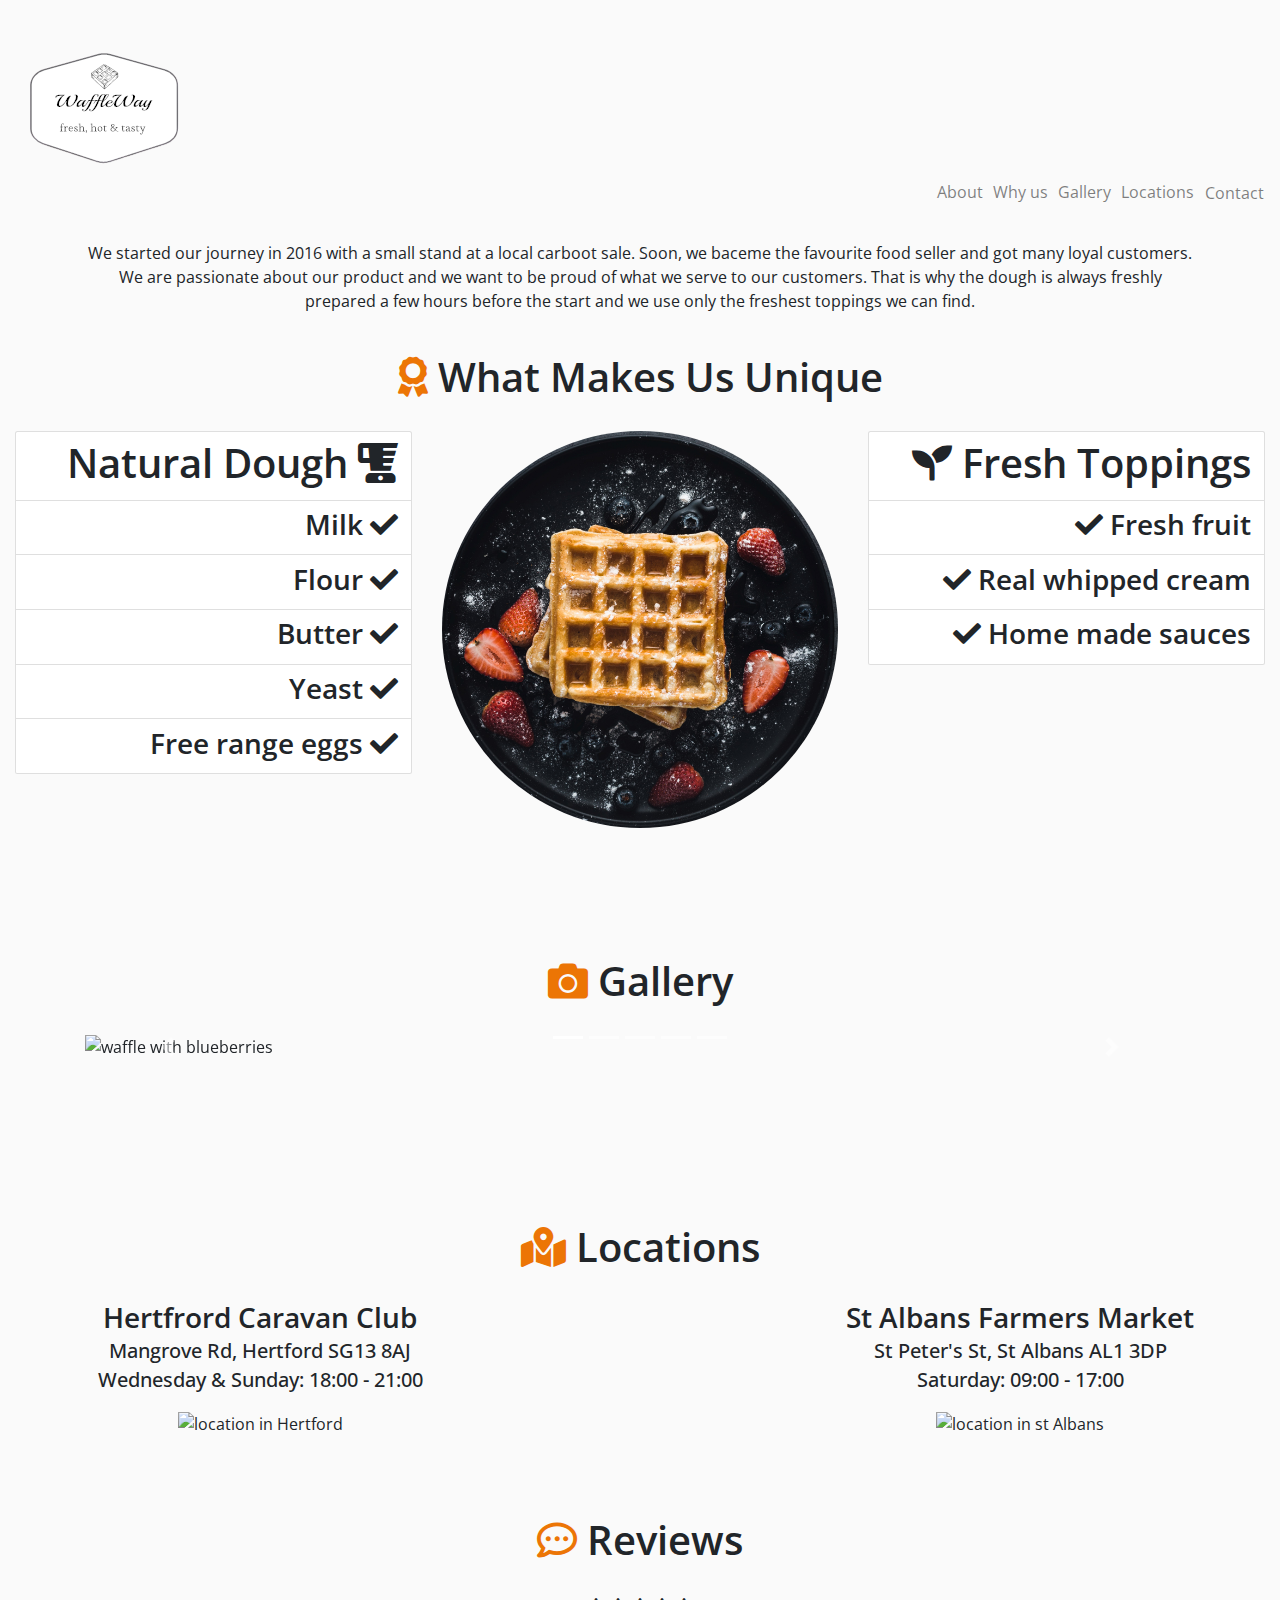
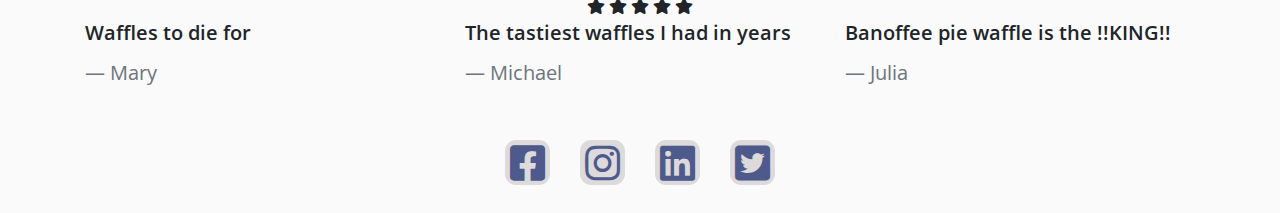
==== index.html @ 3b4b6bf7 "added stars icons to reviews container" ====
<!DOCTYPE html>
<html lang="en">
<head>
<meta charset="UTF-8">
<meta name="viewport" content="width=device-width, initial-scale=1.0">
<meta http-equiv="X-UA-Compatible" content="ie=edge">
<link rel="stylesheet" href="https://cdnjs.cloudflare.com/ajax/libs/twitter-bootstrap/4.5.0/css/bootstrap.min.css">
<link rel="stylesheet" href="https://cdnjs.cloudflare.com/ajax/libs/font-awesome/5.13.0/css/all.min.css">
<link rel="stylesheet" href="assets/css/style.css">
<link rel="icon" type="image/png" href="assets/images/favicon.ico">
<title>Waffle Way</title>
</head>
<body>
    <div class="container-fluid">
        <div class="row">
            <div class="col-12">
                <nav class="navbar navbar-expand-md navbar-light fixed-top">
                    <a class="navbar-brand" href="#hero-image">
                        <img src="assets/images/logo.png" alt="Waffle Way logo" class="logo">    
                    </a>
                    <button class="navbar-toggler" type="button" data-toggle="collapse" data-target="#navbarNavAltMarkup" aria-controls="navbarNavAltMarkup" aria-expanded="false" aria-label="Toggle navigation">
                        <span class="navbar-toggler-icon"></span>
                    </button>
                    <div class="collapse navbar-collapse align-self-end" id="navbarNavAltMarkup">
                        <div class="navbar-nav ml-auto flex-row justify-content-around">
                            <a class="nav-item nav-link" href="#about">About</a>
                            <a class="nav-item nav-link" href="#why">Why us</a>
                            <a class="nav-item nav-link" href="#gallery">Gallery</a>
                            <a class="nav-item nav-link" href="#locations">Locations</a>
                            <button type="button" class="btn nav-btn" data-toggle="modal" data-target="#staticBackdrop">Contact</button>
                        </div>
                    </div>
                </nav>
            </div>
        </div>
        <div class="row">
            <div class="col-12" id="hero-image">
                <img src="assets/images/hero-waffle.JPG" alt="waffle picture" class="hero-waffle">
                <div class="d-flex flex-wrap justify-content-center welcome">
                    <h1 class="hero-header">Welcome to Waffle Way - </h1>
                    <h2 class="hero-header"> waffles made the right way</h2>
                </div>
            </div>
        </div>    
    </div>
    <section class="container text-center" id="about">
        <h2 class="my-header"><i class="fas fa-book-open header-icon"></i> About us</h2>
        <p class="about-p">We started our journey in 2016 with a small stand at a local carboot sale. Soon, we baceme the favourite food seller and got many loyal customers.
        We are passionate about our product and we want to be proud of what we serve to our customers. That is why the dough is always freshly prepared a few hours before the start and we use only the freshest toppings we can find. </p>
    </section>
    <section class="container-fluid why-container" id="why" >
        <h2 class="my-header"><i class="fas fa-award header-icon"></i> What makes us unique</h2>
        <div class="row justify-content-around">
            <div class="col-4 d-none d-sm-block text-right">
                <ul class="list-group why-list">
                    <li class="list-group-item"><h3 class="list-type">Natural Dough <i class="fas fa-blender"></i></h3></li>
                    <li class="list-group-item"><h4 class="list-item">Milk <i class="fas fa-check"></i></h4></li>
                    <li class="list-group-item"><h4 class="list-item">Flour <i class="fas fa-check"></i></h4></li>
                    <li class="list-group-item"><h4 class="list-item">Butter <i class="fas fa-check"></i></h4></li>
                    <li class="list-group-item"><h4 class="list-item">Yeast <i class="fas fa-check"></i></h4></li>
                    <li class="list-group-item"><h4 class="list-item"> Free range eggs <i class="fas fa-check"></i></h4></li>
                </ul>
            </div>
            <div class="col-4 align-self-center d-none d-sm-block">
                <img src="assets/images/waffle-about.jpg" alt="image of a waffle" class="about-img d-none d-sm-block">
            </div>
            <div class="col-4 d-none d-sm-block">
                <ul class="list-group why-list right-list">
                    <li class="list-group-item"><h3 class="list-type"><i class="fas fa-seedling"></i> Fresh Toppings</h3></li>
                    <li class="list-group-item"><h4 class="list-item"><i class="fas fa-check"></i> Fresh fruit </h4></li>
                    <li class="list-group-item"><h4 class="list-item"><i class="fas fa-check"></i> Real whipped cream</h4></li>
                    <li class="list-group-item"><h4 class="list-item"><i class="fas fa-check"></i> Home made sauces</h4></li>
                </ul>
            </div>
        </div>
        <div class="container-fluid d-sm-none">
            <div class="row">
                <div class="col-12 align-self-end">
                    <ul class="list-group why-list sm-list">
                        <li class="list-group-item"><h3 class="list-type"><i class="fas fa-blender"></i> Natural Dough</h3></li>
                        <li class="list-group-item"><h4 class="list-item"><i class="fas fa-check"></i>  Milk, Flour, Butter, Yeast, Free range eggs</h4></li>
                        <li class="list-group-item"><h3 class="list-type"><i class="fas fa-seedling"></i> Fresh Toppings</h3></li>
                        <li class="list-group-item"><h4 class="list-item"><i class="fas fa-check"></i>  Fresh fruit, Real whipped cream, Home made sauces</h4></li>
                    </ul>
                </div>
            </div>
        </div>
    </section>
    <section class="container gallery-container" id="gallery">
        <h2 class="my-header gallery-header"><i class="fas fa-camera header-icon"></i> Gallery</h2>
        <div class="carousel slide" id="carouselIndicators" data-ride="carousel">
            <ol class="carousel-indicators">
                <li data-target="#carouselIndicators" data-slide-to="0" class="active"></li>
                <li data-target="#carouselIndicators" data-slide-to="1"></li>
                <li data-target="#carouselIndicators" data-slide-to="2"></li>
                <li data-target="#carouselIndicators" data-slide-to="3"></li>
                <li data-target="#carouselIndicators" data-slide-to="4"></li>
            </ol>
            <div class="carousel-inner">
                <div class="carousel-item active">
                    <img src="assets/images/waffle1.jpg" class="d-block w-100" alt="waffle with blueberries">
                </div>
                <div class="carousel-item">
                    <img src="assets/images/waffle2.jpg" class="d-block w-100" alt="waffle with strawberries">
                </div>
                <div class="carousel-item">
                    <img src="assets/images/waffle3.jpg" class="d-block w-100" alt="waffle with nuts and cream">
                </div>
                <div class="carousel-item">
                    <img src="assets/images/waffle-stand.png" class="d-block w-100" alt="our stand">
                </div>
                <div class="carousel-item">
                    <img src="assets/images/menu.jpg" class="d-block w-100" alt="menu">
                </div>
            </div>
            <a class="carousel-control-prev" href="#carouselIndicators" role="button" data-slide="prev">
                <span class="carousel-control-prev-icon" aria-hidden="true"></span>
                <span class="sr-only">Previous</span>
            </a>
            <a class="carousel-control-next" href="#carouselIndicators" role="button" data-slide="next">
                <span class="carousel-control-next-icon" aria-hidden="true"></span>
                <span class="sr-only">Next</span>
            </a>
        </div>
    </section>
    <section  class="container locations-container" id="locations">
        <h2 class="my-header"><i class="fas fa-map-marked-alt header-icon"></i> Locations</h2>
        <div class="row justify-content-between align-item-start">
            <div class="col-12 col-sm-4 location-div"> 
                <h4 class="loc-name">Hertfrord Caravan Club</h4>
                <h6 class="loc-address">Mangrove Rd, Hertford SG13 8AJ</h6>
                <h5 class="loc-time">Wednesday & Sunday: 18:00 - 21:00</h5>
                <img src="assets/images/hertford-loc.png" alt="location in Hertford" class="img-locations">
            </div>
            <div class="col-12 col-sm-4 location-div">
                <h4 class="loc-name">St Albans Farmers Market</h4>
                <h6 class="loc-address">St Peter's St, St Albans AL1 3DP</h6>
                <h5 class="loc-time">Saturday: 09:00 - 17:00</h5>
                <img src="assets/images/stalbans-loc.png" alt="location in st Albans" class="img-locations">
            </div>
        </div>
    </section>
    <section class="container reviews-container">
        <h2 class="my-header"><i class="far fa-comment-dots header-icon"></i> Reviews</h2>
        <div class="row">
            <div class="col-12 text-center stars">
                <i class="fas fa-star"></i>
                <i class="fas fa-star"></i>
                <i class="fas fa-star"></i>
                <i class="fas fa-star"></i>
                <i class="fas fa-star"></i>
            </div>
        </div>
        <div class="row">
        <!------taken from whiskey drop module--------------->
            <div class="col-12 col-sm-4 text-center text-sm-left">
                <blockquote class="blockquote">
                    <p class="quote">Waffles to die for</p> 
                    <footer class="blockquote-footer">Mary</footer>
                </blockquote>
            </div>
            <div class="col-12 col-sm-4 text-center text-sm-left">
                <blockquote class="blockquote">
                    <p class="quote">The tastiest waffles I had in years</p>
                    <footer class="blockquote-footer">Michael</footer>
                </blockquote>  
            </div>
            <div class="col-12 col-sm-4 text-center text-sm-left">
                <blockquote class="blockquote">
                    <p class="quote">Banoffee pie waffle is the !!KING!! </p>
                    <footer class="blockquote-footer">Julia</footer>
                </blockquote>
            </div>        
    <!---------------------->            
        </div>    
    </section>
    <div class="modal fade my-modal" id="staticBackdrop" data-backdrop="static" data-keyboard="false" tabindex="-1" role="dialog" aria-labelledby="staticBackdropLabel" aria-hidden="true">
        <div class="modal-dialog modal-dialog-centered">
            <div class="modal-content">
                <div class="modal-header">
                    <h5 class="modal-title" id="staticBackdropLabel">Send a contact request</h5>
                    <button type="button" class="close" data-dismiss="modal" aria-label="Close">
                        <span aria-hidden="true">&times;</span>
                    </button>
                </div>
                <div class="modal-body">
                    <form action="" method="post">
                        <label for="name">Contact details</label>
                        <div class="form-group">
                            <input type="text" class="form-control" id="name" name="name" aria-describedby="name" placeholder="Name" required>
                        </div>
                        <div class="form-group">
                            <input type="email" name="email" class="form-control" id="email" aria-describedby="email" placeholder="Email" required>
                        </div>
                        <div class="form-group">
                            <input type="tel" name="Contactnumber" class="form-control" id="contactnumber" placeholder="Contact number" required>
                        </div>
                        <div class="form-group">
                            <label for="eventtype">Event details</label>
                            <select class="form-control" id="eventtype" name="eventtype"  required>
                                <option>Event type</option>
                                <option>Weeding</option>
                                <option>Corporate event</option>
                                <option>Other</option>
                            </select>
                        </div>
                        <div class="form-group">
                            <input type="date" name="date" class="form-control" id="date" placeholder="Date of the event" required>
                        </div>
                        <div class="form-group">
                            <input type="text" name="location" class="form-control" id="location" placeholder="Location of the event" required>
                        </div>
                        <button type="submit" class="btn my-btn">Submit</button>
                        <button type="button" class="btn my-btn" data-dismiss="modal">Close</button>
                    </form>
                </div>
            </div>
        </div>
    </div>
    <footer>
        <div class="container footer-container">
            <div class="row justify-content-center social-links">
                <div class="col-12 social-icons">
                    <a href="https://www.facebook.com/" target="_blank"><i class="fab fa-facebook-square soc-icon"></i></a>
                    <a href="https://www.instagram.com/" target="_blank"><i class="fab fa-instagram soc-icon"></i></a>
                    <a href="https://www.linkedin.com/home" target="_blank"><i class="fab fa-linkedin soc-icon"></i></a>
                    <a href="https://twitter.com/explore" target="_blank"><i class="fab fa-twitter-square soc-icon"></i></a>
                </div>
            </div>
        </div>
    </footer>
<script src="https://cdnjs.cloudflare.com/ajax/libs/jquery/3.5.1/jquery.slim.min.js"></script>
<script src="https://cdnjs.cloudflare.com/ajax/libs/popper.js/1.16.1/umd/popper.min.js"></script>
<script src="https://cdnjs.cloudflare.com/ajax/libs/twitter-bootstrap/4.5.0/js/bootstrap.min.js"></script>
</body>
</html>
---- assets/css/style.css ----
@import url('https://fonts.googleapis.com/css2?family=Open+Sans:wght@300;400;600;700;800&display=swap');
@import url('https://fonts.googleapis.com/css2?family=Dancing+Script&display=swap');

html {
    font-size: 62.5%;
    scroll-behavior: smooth;
}
body {
    font-family: "Open Sans", sans-serif;
    background-color: #fafafa;
    font-size: 1.6rem;
}

.my-header {
    text-align: center;
    margin-top: 40px;
    margin-bottom: 30px;
    text-transform: capitalize;
    font-weight: 600;
    font-size: 4rem;
}

.header-icon {
    color:#ec7505;
    font-size: 4rem;
}


/* Header */


.logo {
    max-width: 100%;
    height: auto;
}

.hero-waffle {
    width: 100%;
    height: auto;
}

#hero-image {
    position: relative;
    padding-right: 0;
    padding-left: 0;
    padding-top: 97px;
}

.welcome {
    position: absolute;
    width: 100%;
    bottom: 10px;
    background-color: rgba(0,0,0,.3);
}

.hero-header {
    font-family: 'Dancing Script', cursive;
    color: #fafafa;
    font-size: 200%;
    font-weight: 400;
    text-transform: capitalize;
    text-align: center;
}

.navbar-light {
    background-color: #fafafa;
}

.navbar-light .navbar-toggler {
    border-color: #000;
}

.navbar-light .navbar-toggler:focus {
    border-color: #ec7505;
}


/* About */


.about-container {
    padding-top: 89px;
    margin-bottom: 35px;
}

.about-img {
    border-radius: 50%;
    max-width: 100%;
    height: auto;
    background-size: cover;
    background-repeat: no-repeat;
}

.about-list li {
    background-color: #fafafa;
    border: none;
}

.list-item {
    font-size: 2.8rem;
    font-weight: 600;
}

.list-type {
    font-size: 4rem;
    font-weight: 600;
}

.right-list {
    text-align: right;
}

.sm-list {
    text-align: center;
}

.about-list li h4:hover {
    color:#ec7505;
    cursor: default;
}


/* Gallery */

.gallery-container {
    padding-top: 89px;
    margin-bottom: 35px;
}

/* Locations */


.locations-container {
    padding-top: 89px;
    margin-bottom: 50px;
}

.img-locations {
    max-width: 100%;
    max-height: 200px;
    border-radius: 17%;
    padding-top: 15px;
}

.loc-name {
    font-weight: 600;
    font-size: 2.8rem;
}

.loc-address {
    font-size: 2rem;
}

.loc-time {
    font-size: 2rem;
}

.location-div {
    text-align: center;
    padding-bottom: 30px;
}


/* Reviews */


.blockquote-footer {
    font-size: 2rem;
}

.quote {
    font-size: 2rem;
    font-weight: 600;
}

/* Footer */

.footer-container {
    margin-top: 35px;
    margin-bottom: 20px;
}

.social-links {
    text-align: center;
    word-spacing: 2rem;
}

.social-icons {
    font-size: 4rem;    
}

/* taken from whiskey landing page module at CI*/
.soc-icon {
    height: 45px;
    width: 45px;
    border-radius: 25%;
    color: #4e598c;
    background: rgba(189, 186, 186, 0.5);
    padding-top: 3px;
}
/*-------------------------------*/

.soc-icon:focus {
    color: #ec7505;
    outline: none;
}

.soc-icon:hover {
    color: #ec7505;
}


/* Buttons */

.my-btn {
    background-color:#ec7505;
    color: #fafafa;
    font-weight: 600;
    font-size: 1.6rem;
}

.my-btn:hover {
    color: #fafafa;
    background-color: #4e598c;
}

.nav-btn {
    padding: 8px;
    border: 0;
    color: rgba(0,0,0,.5);
    font-size: 1.6rem;
    margin: -2px;
}

.nav-btn:hover {
    color: rgba(0,0,0,.7);
    box-shadow: none;
}

.nav-btn:focus {
    box-shadow: none;
}


/* Modal */

.modal-title {
    margin-bottom: 0;
    line-height: 1.5;
    font-size: 1.8rem;
    font-weight: 600;
}

.form-control {
    font-size: 1.6rem;
}



/* @media querries */

/* @media Header */


@media(max-width: 320px) {
    .logo {
        max-width: 70%;
        height: auto;
    }
}

@media(max-width: 767px) {
    .nav-btn {
        padding: 8px 0;
    }
}

@media(min-width: 768px) {
    .welcome {
        bottom: 30%;
    }

    .hero-header {
        font-size: 6rem;
        font-weight: 400;
    }
}

/* Footer */
@media(max-width: 920px) {
    .social-icons a i {
        height: 2.3rem;
        width: 2.3rem;
    }
    .social-icons {
        font-size: 1.8rem;
    }
}
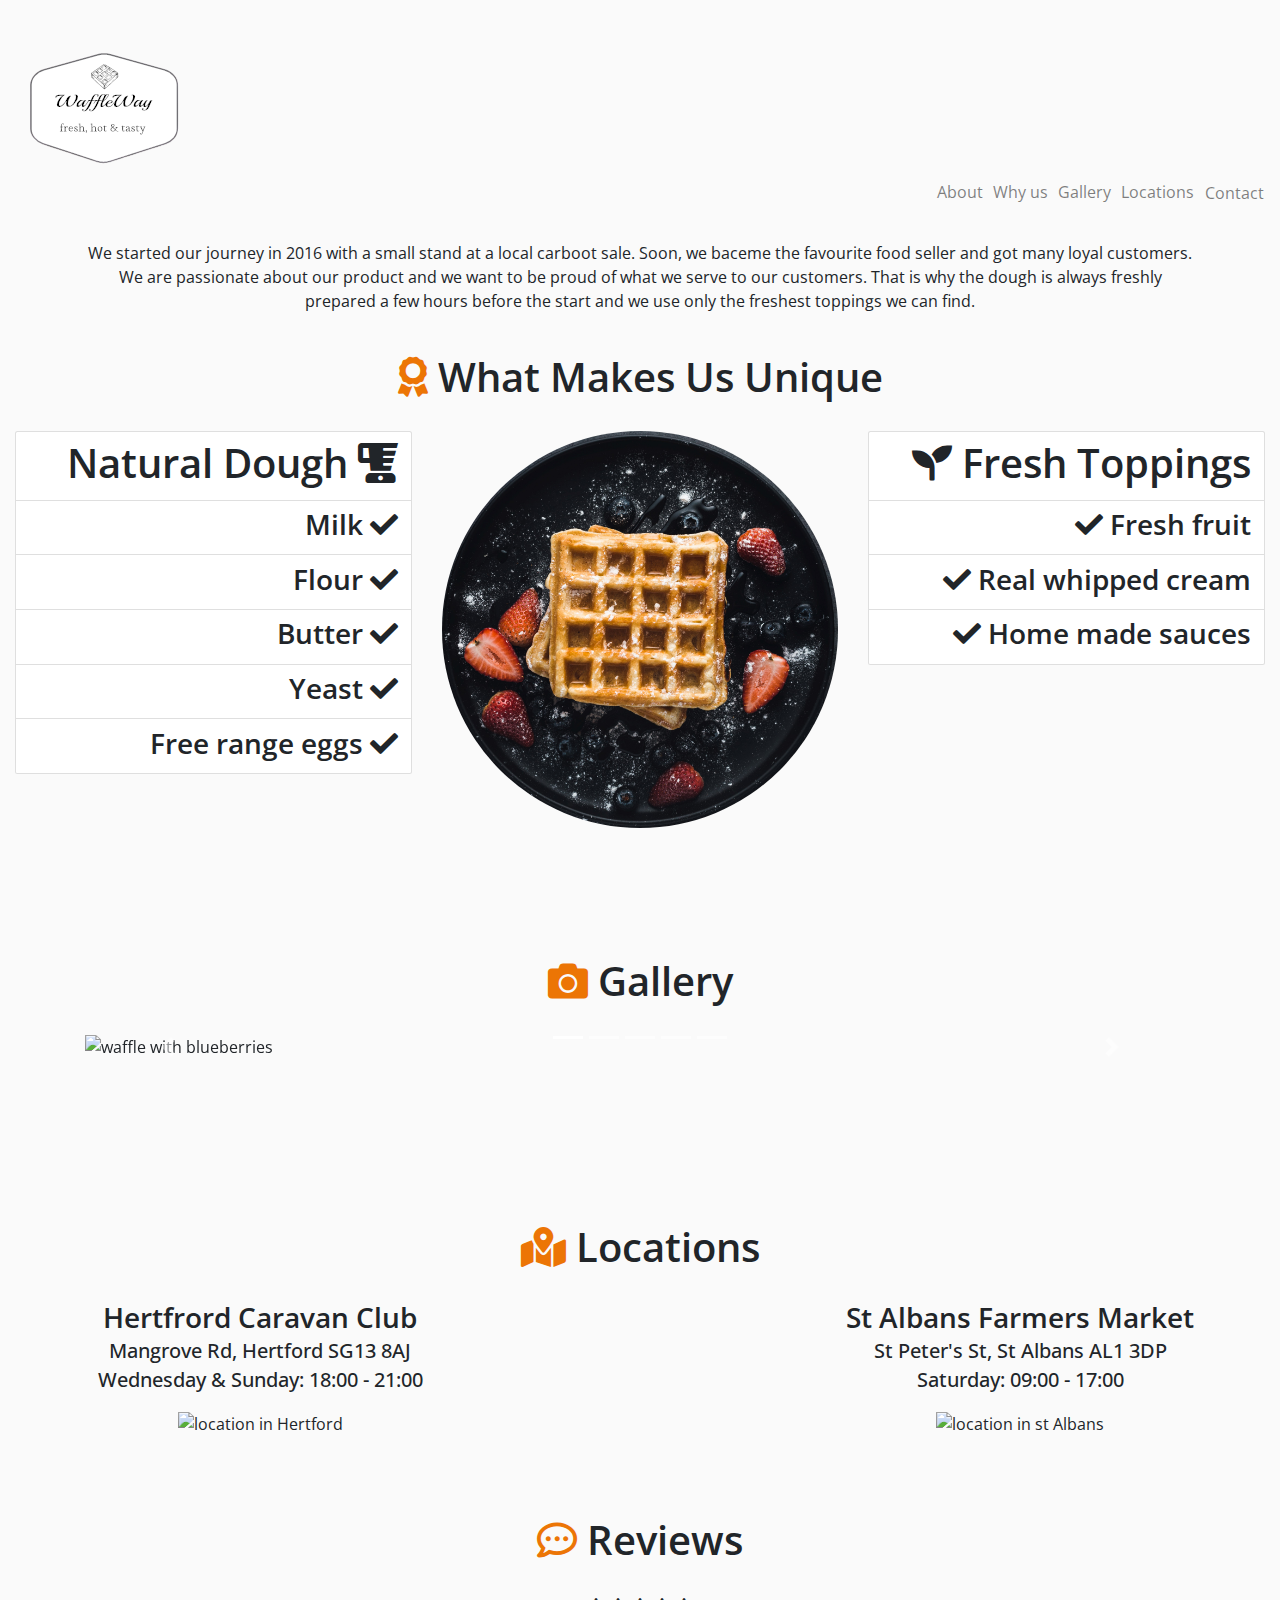
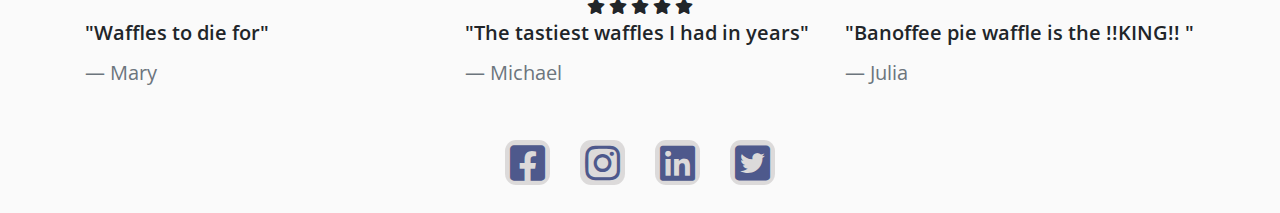
==== commit 36b3483e: "added comments to sections in index.html" ====
--- a/index.html
+++ b/index.html
@@ -11,6 +11,9 @@
 <title>Waffle Way</title>
 </head>
 <body>
+
+<!--Navbar-->
+
     <div class="container-fluid">
         <div class="row">
             <div class="col-12">
@@ -43,11 +46,17 @@
             </div>
         </div>    
     </div>
+
+<!--About-->
+
     <section class="container text-center" id="about">
         <h2 class="my-header"><i class="fas fa-book-open header-icon"></i> About us</h2>
         <p class="about-p">We started our journey in 2016 with a small stand at a local carboot sale. Soon, we baceme the favourite food seller and got many loyal customers.
         We are passionate about our product and we want to be proud of what we serve to our customers. That is why the dough is always freshly prepared a few hours before the start and we use only the freshest toppings we can find. </p>
     </section>
+
+<!--Why us-->
+
     <section class="container-fluid why-container" id="why" >
         <h2 class="my-header"><i class="fas fa-award header-icon"></i> What makes us unique</h2>
         <div class="row justify-content-around">
@@ -86,6 +95,9 @@
             </div>
         </div>
     </section>
+
+<!--Gallery-->
+
     <section class="container gallery-container" id="gallery">
         <h2 class="my-header gallery-header"><i class="fas fa-camera header-icon"></i> Gallery</h2>
         <div class="carousel slide" id="carouselIndicators" data-ride="carousel">
@@ -123,6 +135,9 @@
             </a>
         </div>
     </section>
+
+<!--Locations-->
+
     <section  class="container locations-container" id="locations">
         <h2 class="my-header"><i class="fas fa-map-marked-alt header-icon"></i> Locations</h2>
         <div class="row justify-content-between align-item-start">
@@ -140,8 +155,11 @@
             </div>
         </div>
     </section>
+
+<!--Reviews-->
+
     <section class="container reviews-container">
-        <h2 class="my-header"><i class="far fa-comment-dots header-icon"></i> Reviews</h2>
+        <h2 class="my-header" id="rev-header"><i class="far fa-comment-dots header-icon"></i> Reviews</h2>
         <div class="row">
             <div class="col-12 text-center stars">
                 <i class="fas fa-star"></i>
@@ -152,28 +170,31 @@
             </div>
         </div>
         <div class="row">
-        <!------taken from whiskey drop module--------------->
+<!--taken from whiskey drop module-->
             <div class="col-12 col-sm-4 text-center text-sm-left">
                 <blockquote class="blockquote">
-                    <p class="quote">Waffles to die for</p> 
+                    <p class="quote">"Waffles to die for"</p> 
                     <footer class="blockquote-footer">Mary</footer>
                 </blockquote>
             </div>
             <div class="col-12 col-sm-4 text-center text-sm-left">
                 <blockquote class="blockquote">
-                    <p class="quote">The tastiest waffles I had in years</p>
+                    <p class="quote">"The tastiest waffles I had in years"</p>
                     <footer class="blockquote-footer">Michael</footer>
                 </blockquote>  
             </div>
             <div class="col-12 col-sm-4 text-center text-sm-left">
                 <blockquote class="blockquote">
-                    <p class="quote">Banoffee pie waffle is the !!KING!! </p>
+                    <p class="quote">"Banoffee pie waffle is the !!KING!! "</p>
                     <footer class="blockquote-footer">Julia</footer>
                 </blockquote>
             </div>        
-    <!---------------------->            
+<!---->            
         </div>    
     </section>
+
+<!--Modal-->
+
     <div class="modal fade my-modal" id="staticBackdrop" data-backdrop="static" data-keyboard="false" tabindex="-1" role="dialog" aria-labelledby="staticBackdropLabel" aria-hidden="true">
         <div class="modal-dialog modal-dialog-centered">
             <div class="modal-content">
@@ -217,6 +238,9 @@
             </div>
         </div>
     </div>
+
+<!--Footer-->
+
     <footer>
         <div class="container footer-container">
             <div class="row justify-content-center social-links">
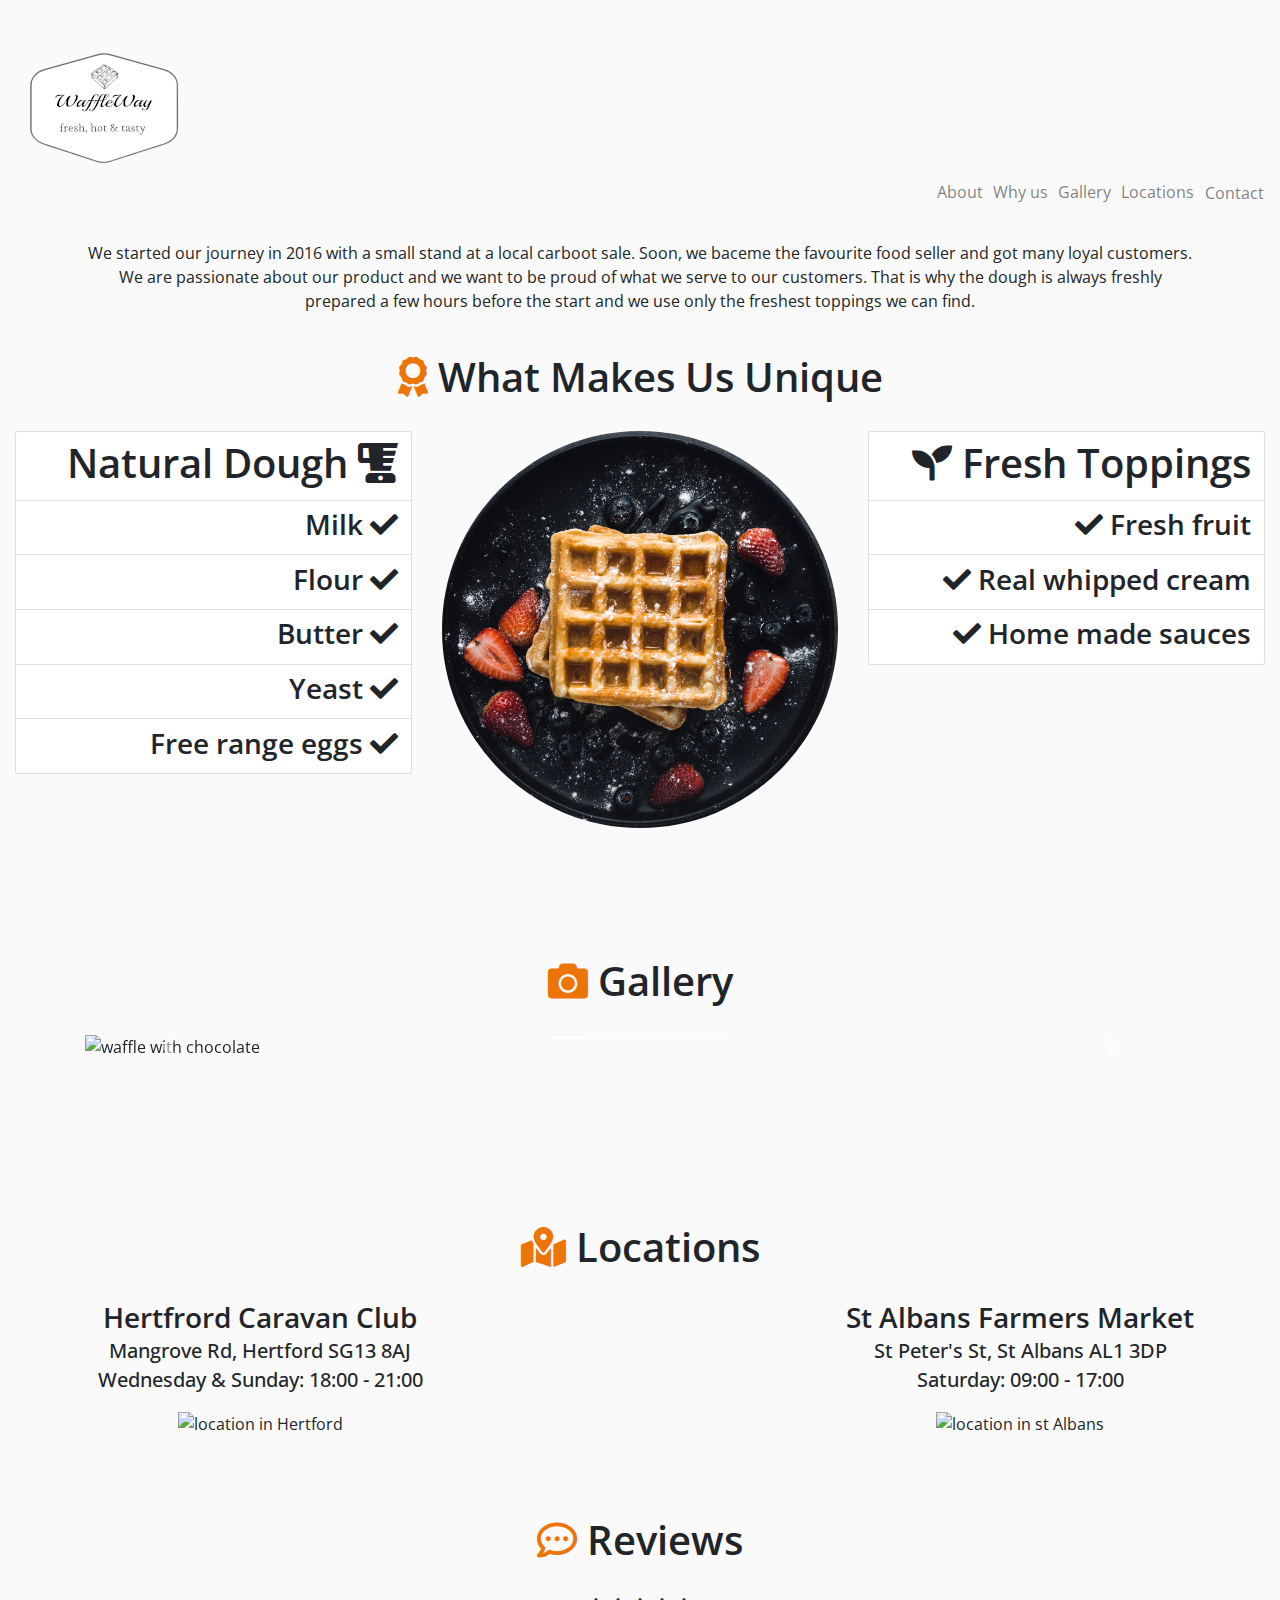
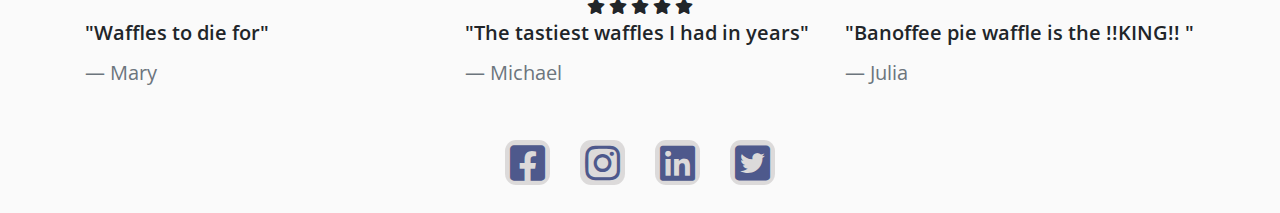
==== commit 87bf9543: "updated alt on carousel imgs" ====
--- a/index.html
+++ b/index.html
@@ -110,19 +110,19 @@
             </ol>
             <div class="carousel-inner">
                 <div class="carousel-item active">
-                    <img src="assets/images/waffle1.jpg" class="d-block w-100" alt="waffle with blueberries">
-                </div>
-                <div class="carousel-item">
-                    <img src="assets/images/waffle2.jpg" class="d-block w-100" alt="waffle with strawberries">
-                </div>
-                <div class="carousel-item">
-                    <img src="assets/images/waffle3.jpg" class="d-block w-100" alt="waffle with nuts and cream">
+                    <img src="assets/images/waffle1.jpg" class="d-block w-100" alt="waffle with chocolate">
+                </div>
+                <div class="carousel-item">
+                    <img src="assets/images/waffle2.jpg" class="d-block w-100" alt="waffles on a plate ">
+                </div>
+                <div class="carousel-item">
+                    <img src="assets/images/waffle3.jpg" class="d-block w-100" alt="waffle with mixed berries">
                 </div>
                 <div class="carousel-item">
                     <img src="assets/images/waffle-stand.png" class="d-block w-100" alt="our stand">
                 </div>
                 <div class="carousel-item">
-                    <img src="assets/images/menu.jpg" class="d-block w-100" alt="menu">
+                    <img src="assets/images/menu.png" class="d-block w-100" alt="menu">
                 </div>
             </div>
             <a class="carousel-control-prev" href="#carouselIndicators" role="button" data-slide="prev">
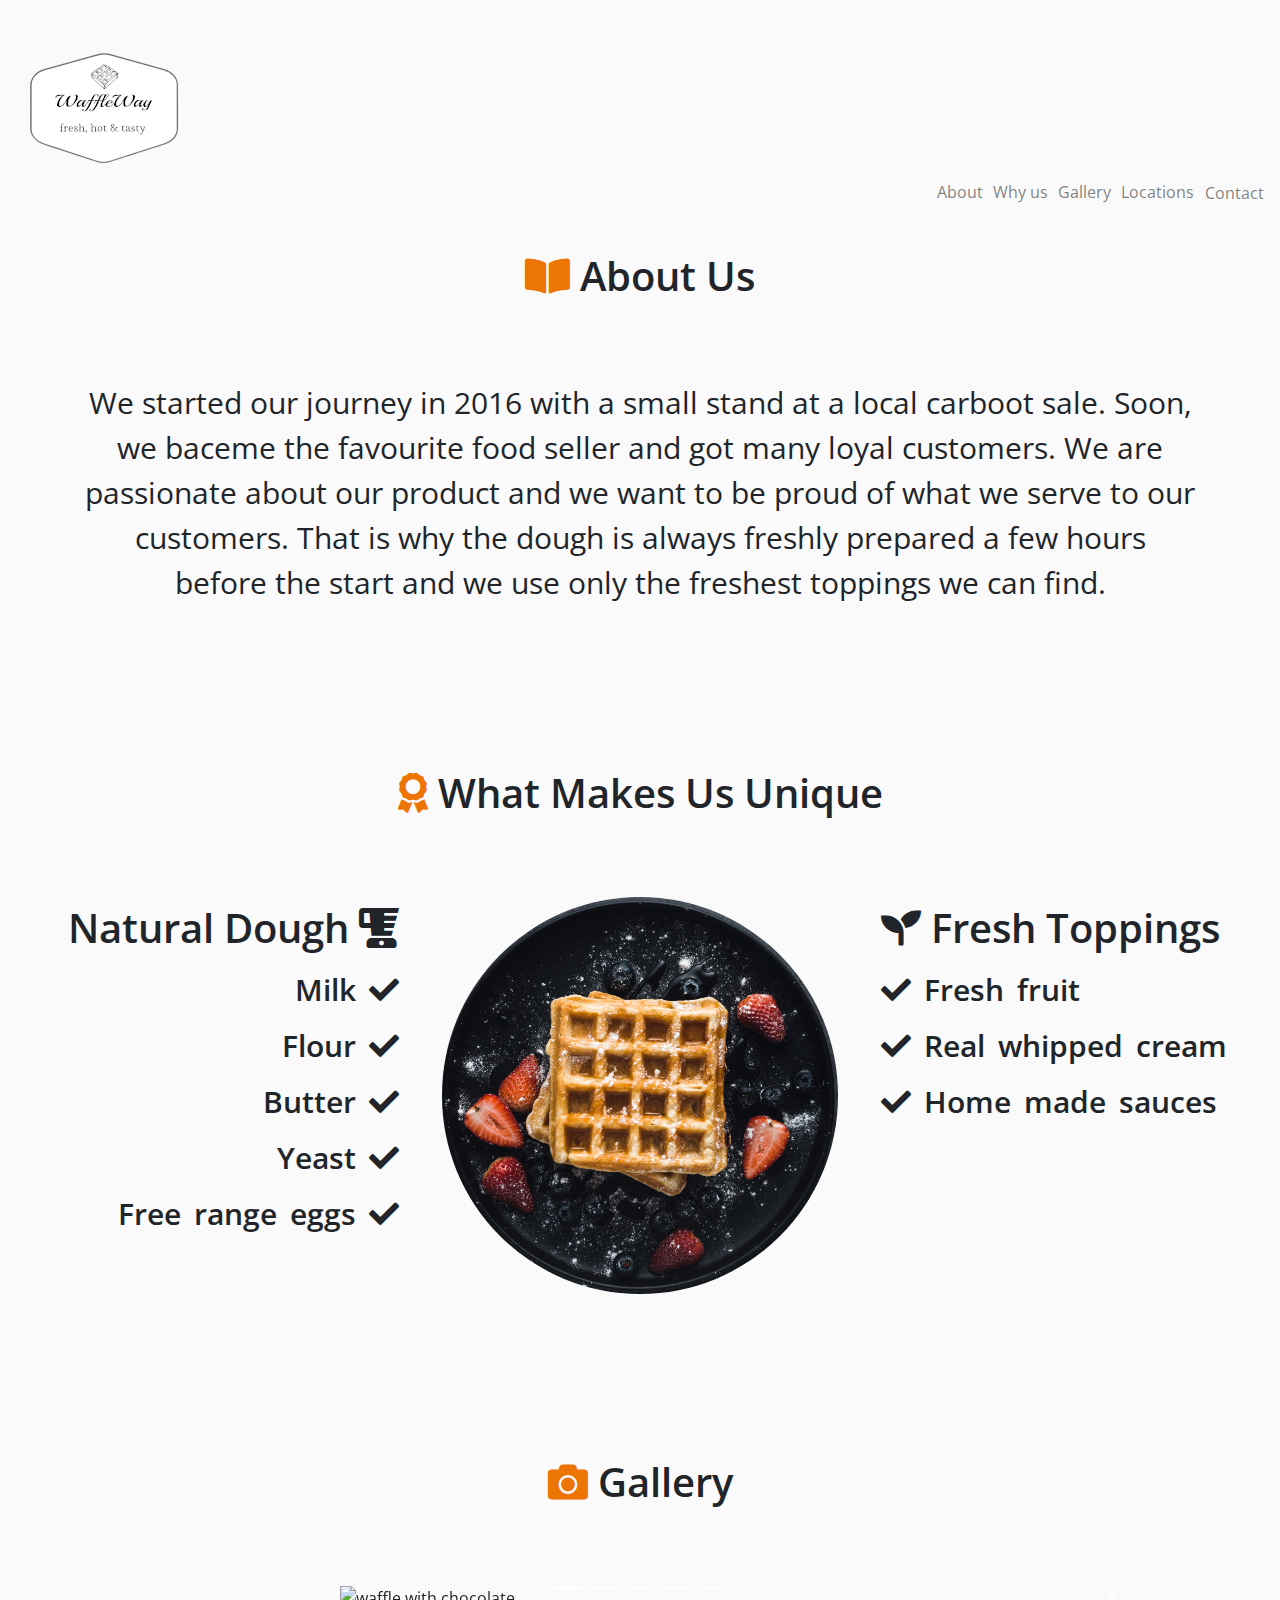
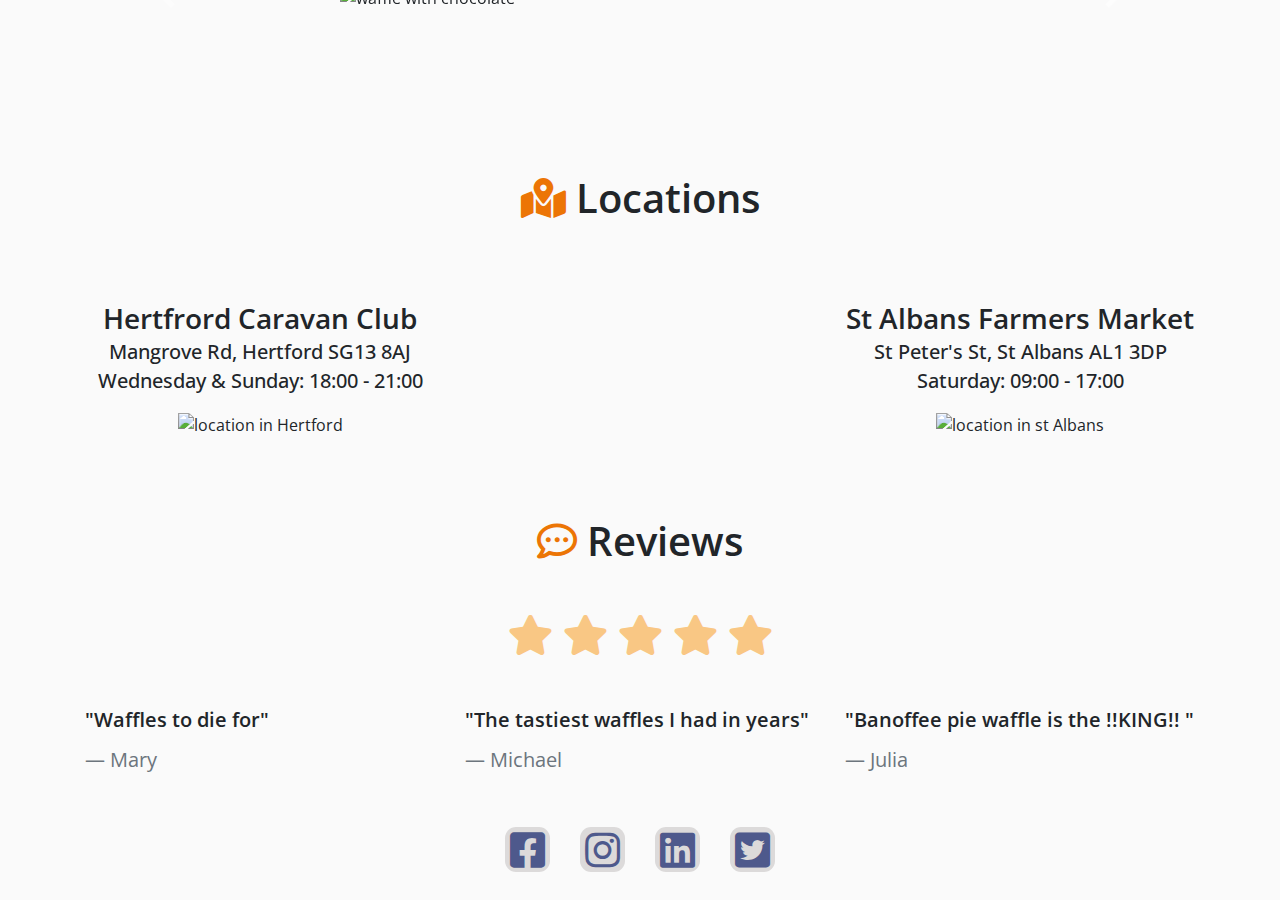
==== commit 56a86e00: "smaller waffle3 added" ====
--- a/index.html
+++ b/index.html
@@ -110,19 +110,19 @@
             </ol>
             <div class="carousel-inner">
                 <div class="carousel-item active">
-                    <img src="assets/images/waffle1.jpg" class="d-block w-100" alt="waffle with chocolate">
-                </div>
-                <div class="carousel-item">
-                    <img src="assets/images/waffle2.jpg" class="d-block w-100" alt="waffles on a plate ">
-                </div>
-                <div class="carousel-item">
-                    <img src="assets/images/waffle3.jpg" class="d-block w-100" alt="waffle with mixed berries">
-                </div>
-                <div class="carousel-item">
-                    <img src="assets/images/waffle-stand.png" class="d-block w-100" alt="our stand">
-                </div>
-                <div class="carousel-item">
-                    <img src="assets/images/menu.png" class="d-block w-100" alt="menu">
+                    <img src="assets/images/waffle1.jpg" class="d-block abc" alt="waffle with chocolate">
+                </div>
+                <div class="carousel-item">
+                    <img src="assets/images/waffle2.jpg" class="d-block abc" alt="waffles on a plate ">
+                </div>
+                <div class="carousel-item">
+                    <img src="assets/images/waffle3.jpg" class="d-block abc" alt="waffle with mixed berries">
+                </div>
+                <div class="carousel-item">
+                    <img src="assets/images/waffle-stand.png" class="d-block abc" alt="our stand">
+                </div>
+                <div class="carousel-item">
+                    <img src="assets/images/menu.png" class="d-block abc" alt="menu">
                 </div>
             </div>
             <a class="carousel-control-prev" href="#carouselIndicators" role="button" data-slide="prev">
--- a/assets/css/style.css
+++ b/assets/css/style.css
@@ -14,15 +14,15 @@
 .my-header {
     text-align: center;
     margin-top: 40px;
-    margin-bottom: 30px;
+    margin-bottom: 80px;
     text-transform: capitalize;
     font-weight: 600;
     font-size: 4rem;
 }
 
 .header-icon {
+    font-size: 4rem;
     color:#ec7505;
-    font-size: 4rem;
 }
 
 
@@ -77,28 +77,41 @@
 
 /* About */
 
-
-.about-container {
+#about {
     padding-top: 89px;
     margin-bottom: 35px;
 }
 
+.about-p {
+    font-size: 3rem;
+}
+
+
+/* Why us */
+
+
+.why-container {
+    padding-top: 89px;
+    margin-bottom: 35px;
+}
+
 .about-img {
-    border-radius: 50%;
     max-width: 100%;
     height: auto;
+    border-radius: 50%;
     background-size: cover;
     background-repeat: no-repeat;
 }
 
-.about-list li {
+.why-list li {
     background-color: #fafafa;
     border: none;
 }
 
 .list-item {
-    font-size: 2.8rem;
-    font-weight: 600;
+    font-size: 3rem;
+    font-weight: 600;
+    word-spacing: 5px;
 }
 
 .list-type {
@@ -107,14 +120,14 @@
 }
 
 .right-list {
-    text-align: right;
+    text-align: left;
 }
 
 .sm-list {
     text-align: center;
 }
 
-.about-list li h4:hover {
+.why-list li h4:hover {
     color:#ec7505;
     cursor: default;
 }
@@ -126,6 +139,13 @@
     padding-top: 89px;
     margin-bottom: 35px;
 }
+
+.carousel-item {
+    width: 80%;
+    height: auto;
+    left: 23%;
+}
+
 
 /* Locations */
 
@@ -143,8 +163,8 @@
 }
 
 .loc-name {
-    font-weight: 600;
     font-size: 2.8rem;
+    font-weight: 600;
 }
 
 .loc-address {
@@ -163,6 +183,9 @@
 
 /* Reviews */
 
+#rev-header {
+    margin-bottom: 40px;
+}
 
 .blockquote-footer {
     font-size: 2rem;
@@ -172,6 +195,13 @@
     font-size: 2rem;
     font-weight: 600;
 }
+
+.stars {
+    font-size: 4rem;
+    color: #f9c784;
+    margin-bottom: 40px; 
+}
+
 
 /* Footer */
 
@@ -191,8 +221,8 @@
 
 /* taken from whiskey landing page module at CI*/
 .soc-icon {
+    width: 45px;
     height: 45px;
-    width: 45px;
     border-radius: 25%;
     color: #4e598c;
     background: rgba(189, 186, 186, 0.5);
@@ -215,8 +245,8 @@
 .my-btn {
     background-color:#ec7505;
     color: #fafafa;
-    font-weight: 600;
     font-size: 1.6rem;
+    font-weight: 600;
 }
 
 .my-btn:hover {
@@ -277,22 +307,11 @@
 
 @media(min-width: 768px) {
     .welcome {
-        bottom: 30%;
+        bottom: 50%;
     }
 
     .hero-header {
         font-size: 6rem;
         font-weight: 400;
     }
-}
-
-/* Footer */
-@media(max-width: 920px) {
-    .social-icons a i {
-        height: 2.3rem;
-        width: 2.3rem;
-    }
-    .social-icons {
-        font-size: 1.8rem;
-    }
 }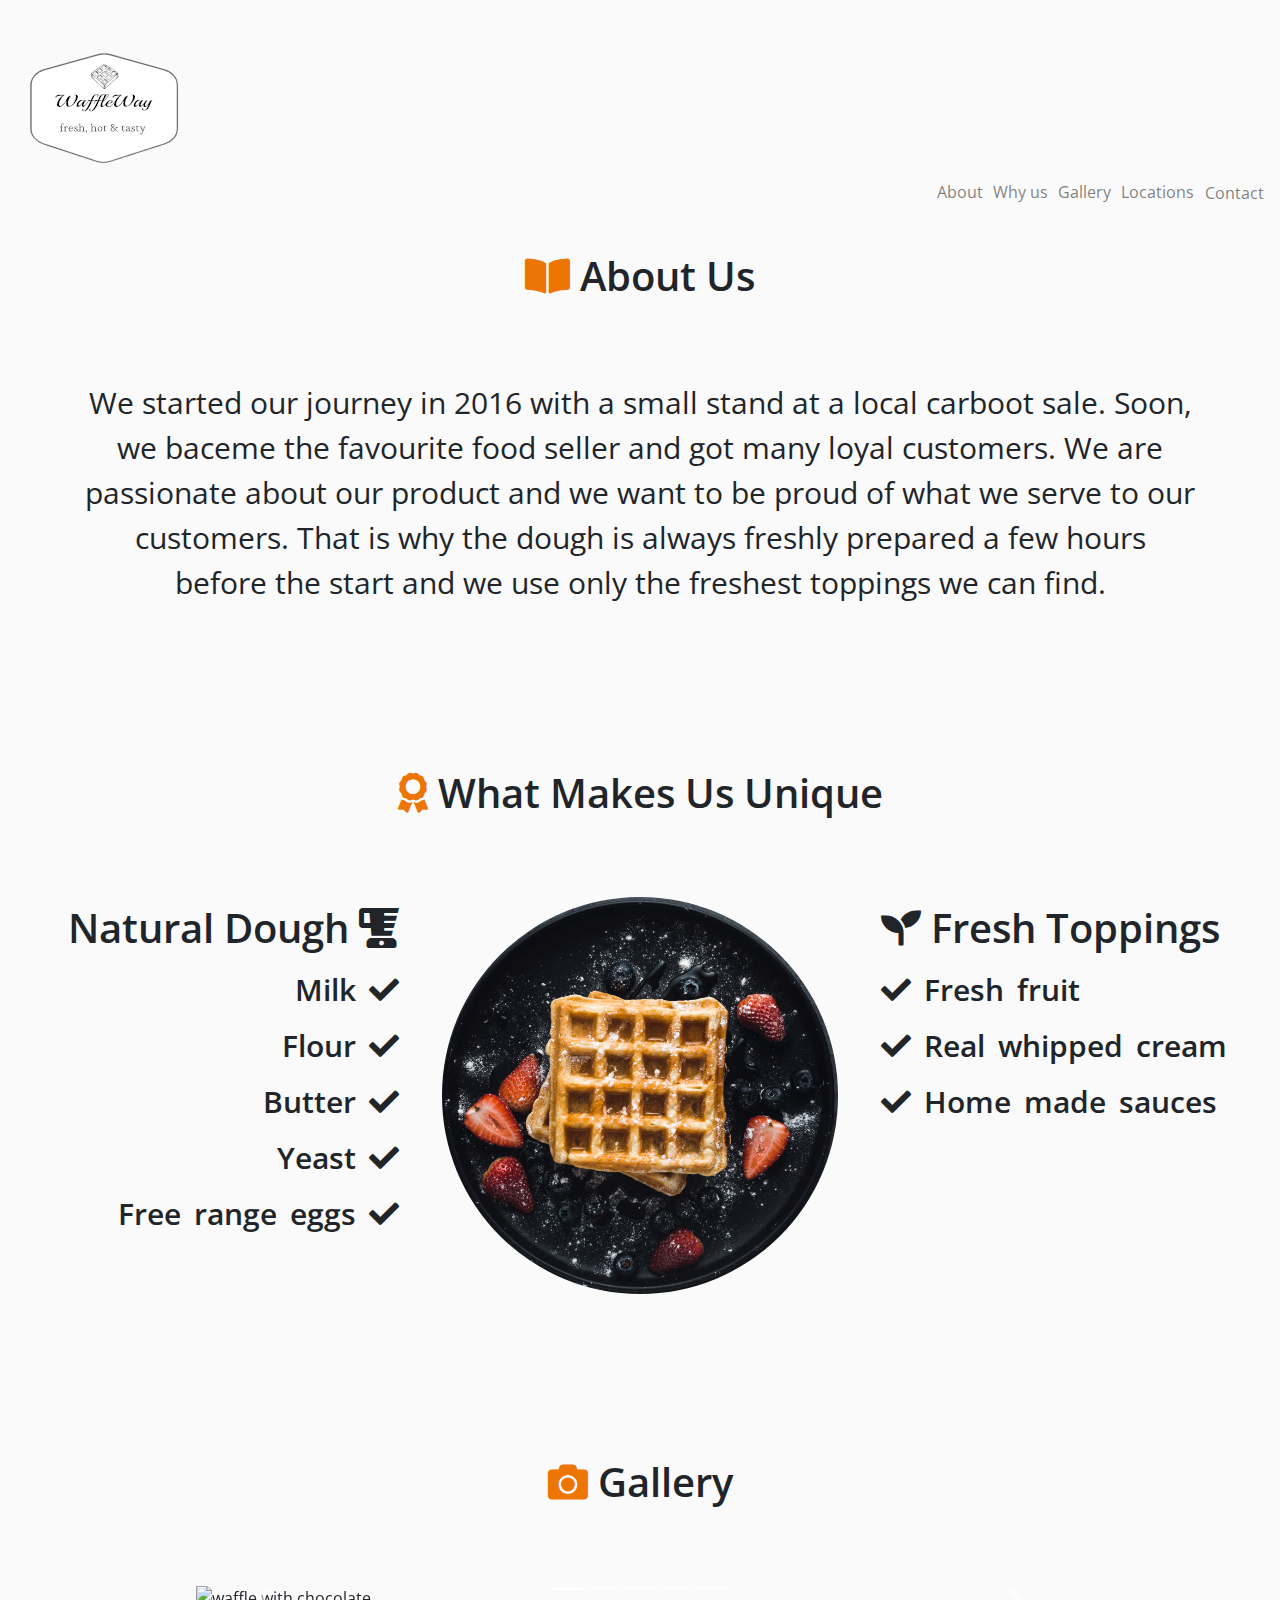
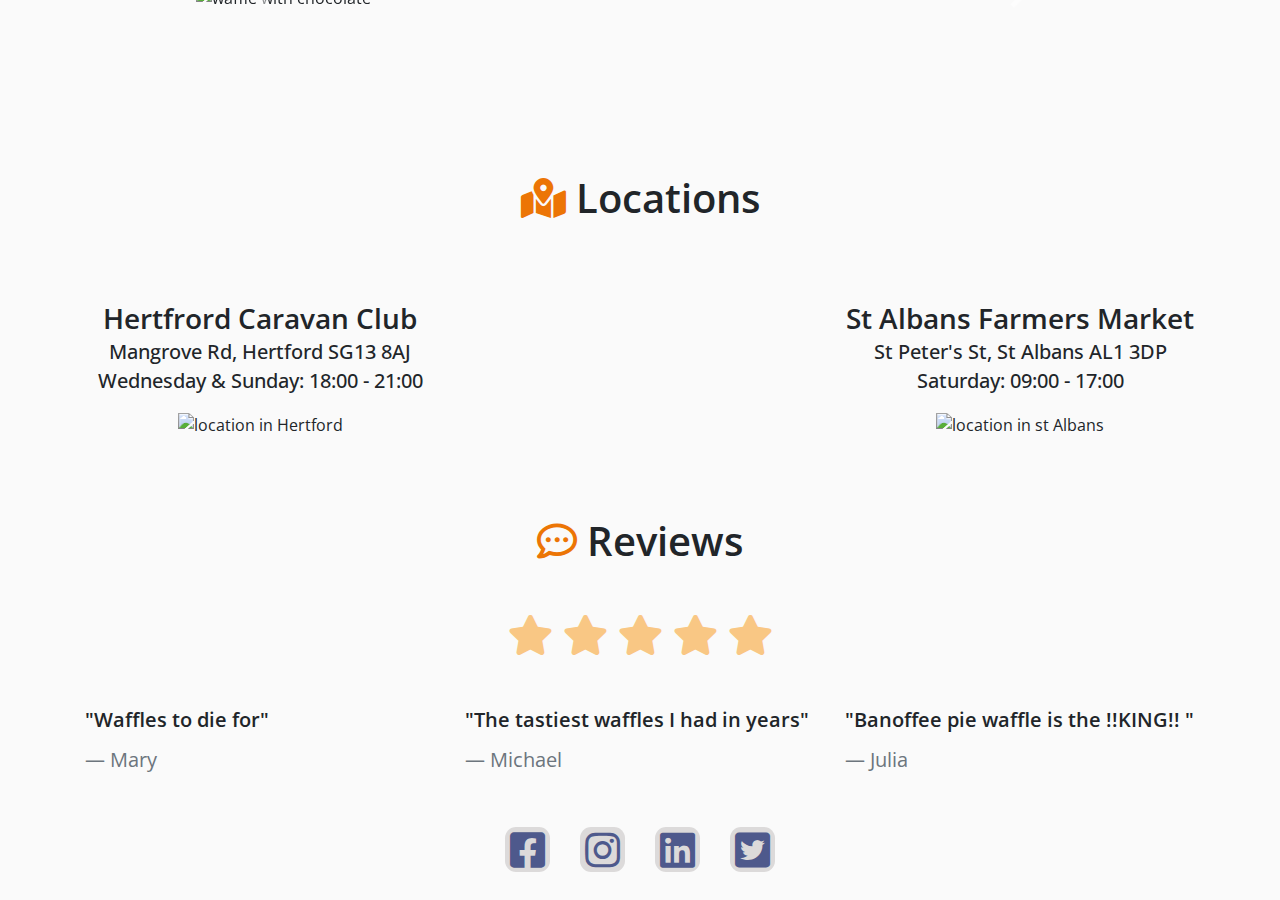
==== commit 2b945e6e: "added values to options in select" ====
--- a/index.html
+++ b/index.html
@@ -110,19 +110,19 @@
             </ol>
             <div class="carousel-inner">
                 <div class="carousel-item active">
-                    <img src="assets/images/waffle1.jpg" class="d-block abc" alt="waffle with chocolate">
-                </div>
-                <div class="carousel-item">
-                    <img src="assets/images/waffle2.jpg" class="d-block abc" alt="waffles on a plate ">
-                </div>
-                <div class="carousel-item">
-                    <img src="assets/images/waffle3.jpg" class="d-block abc" alt="waffle with mixed berries">
-                </div>
-                <div class="carousel-item">
-                    <img src="assets/images/waffle-stand.png" class="d-block abc" alt="our stand">
-                </div>
-                <div class="carousel-item">
-                    <img src="assets/images/menu.png" class="d-block abc" alt="menu">
+                    <img src="assets/images/waffle1.jpg" class="d-block w-100" alt="waffle with chocolate">
+                </div>
+                <div class="carousel-item">
+                    <img src="assets/images/waffle2.jpg" class="d-block w-100" alt="waffles on a plate ">
+                </div>
+                <div class="carousel-item">
+                    <img src="assets/images/waffle3.jpg" class="d-block w-100" alt="waffle with mixed berries">
+                </div>
+                <div class="carousel-item">
+                    <img src="assets/images/waffle-stand.png" class="d-block w-100" alt="our stand">
+                </div>
+                <div class="carousel-item">
+                    <img src="assets/images/menu.png" class="d-block w-100" alt="menu">
                 </div>
             </div>
             <a class="carousel-control-prev" href="#carouselIndicators" role="button" data-slide="prev">
@@ -205,7 +205,7 @@
                     </button>
                 </div>
                 <div class="modal-body">
-                    <form action="" method="post">
+                    <form method="post">
                         <label for="name">Contact details</label>
                         <div class="form-group">
                             <input type="text" class="form-control" id="name" name="name" aria-describedby="name" placeholder="Name" required>
@@ -219,10 +219,10 @@
                         <div class="form-group">
                             <label for="eventtype">Event details</label>
                             <select class="form-control" id="eventtype" name="eventtype"  required>
-                                <option>Event type</option>
-                                <option>Weeding</option>
-                                <option>Corporate event</option>
-                                <option>Other</option>
+                                <option value="">Event type</option>
+                                <option value="wedding">Wedding</option>
+                                <option value="corporate">Corporate event</option>
+                                <option value="other">Other</option>
                             </select>
                         </div>
                         <div class="form-group">
--- a/assets/css/style.css
+++ b/assets/css/style.css
@@ -140,10 +140,9 @@
     margin-bottom: 35px;
 }
 
-.carousel-item {
+.carousel {
     width: 80%;
-    height: auto;
-    left: 23%;
+    margin: 0 auto;
 }
 
 
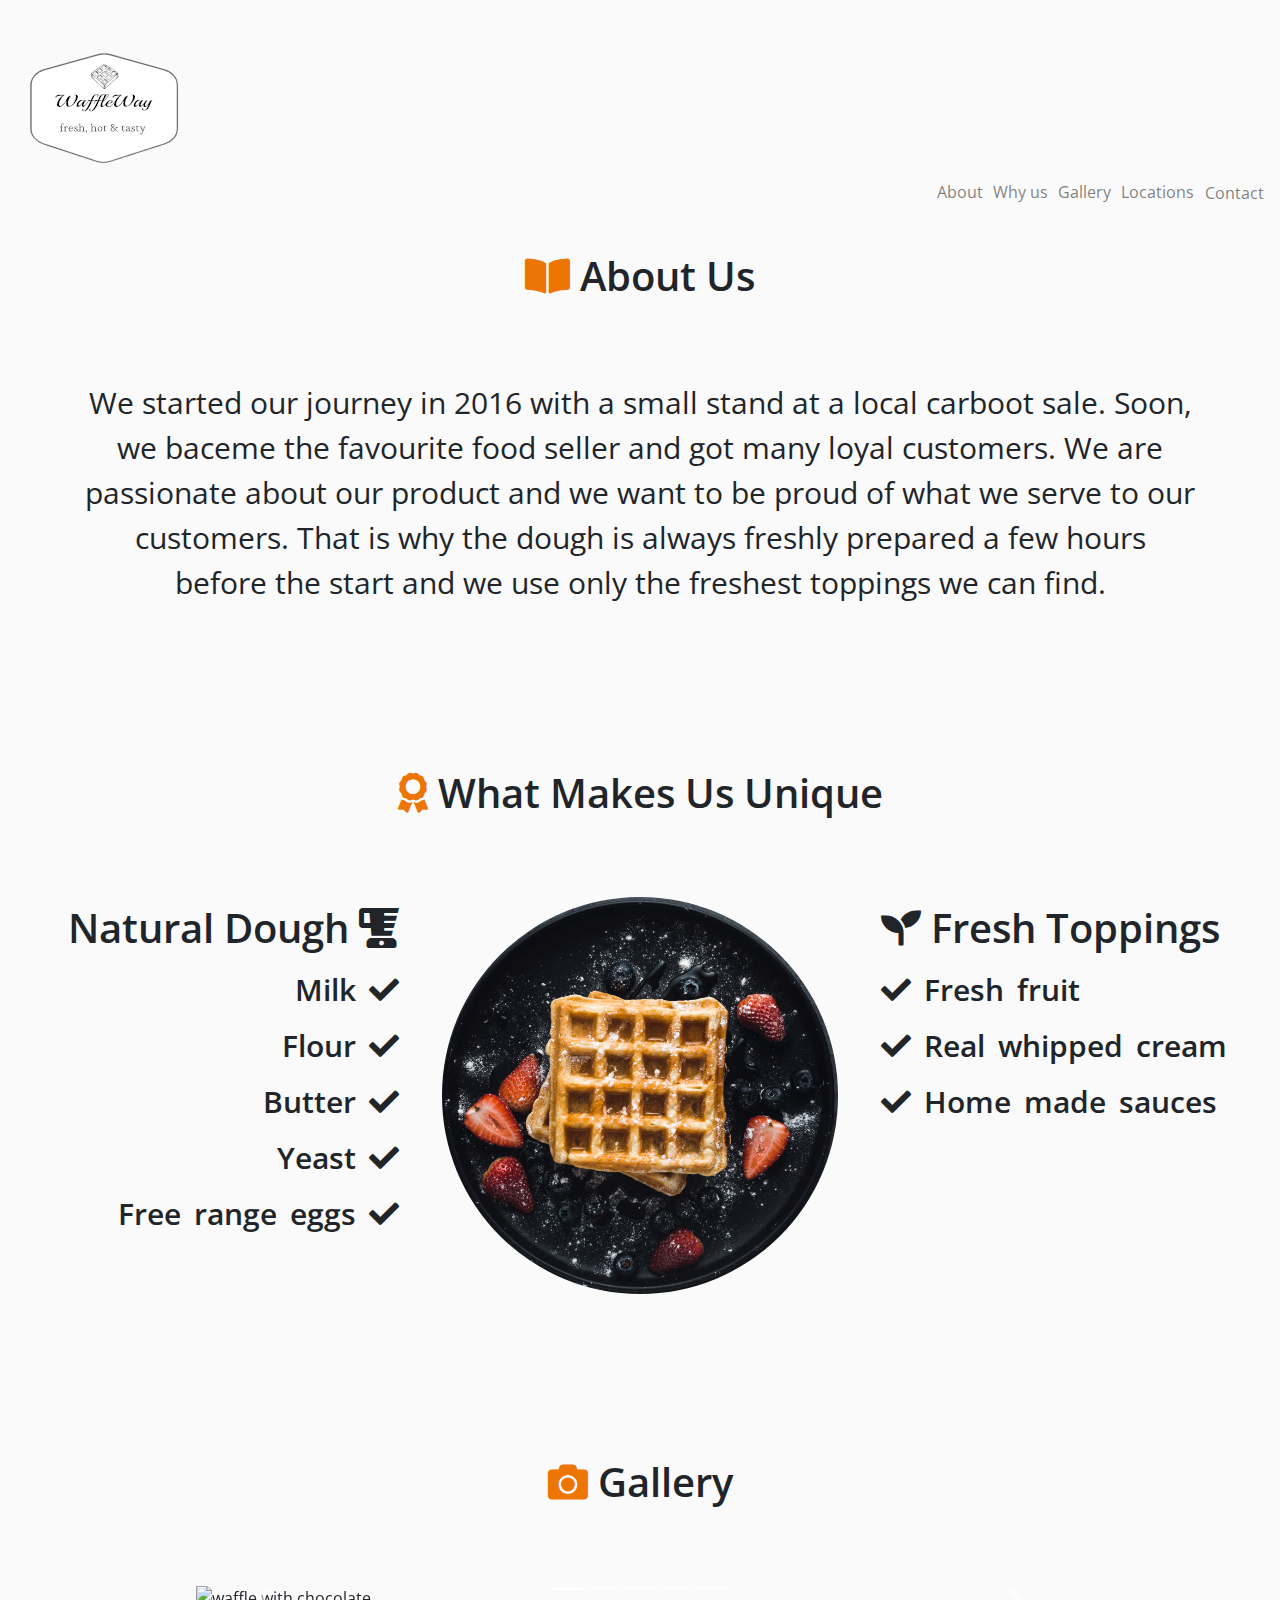
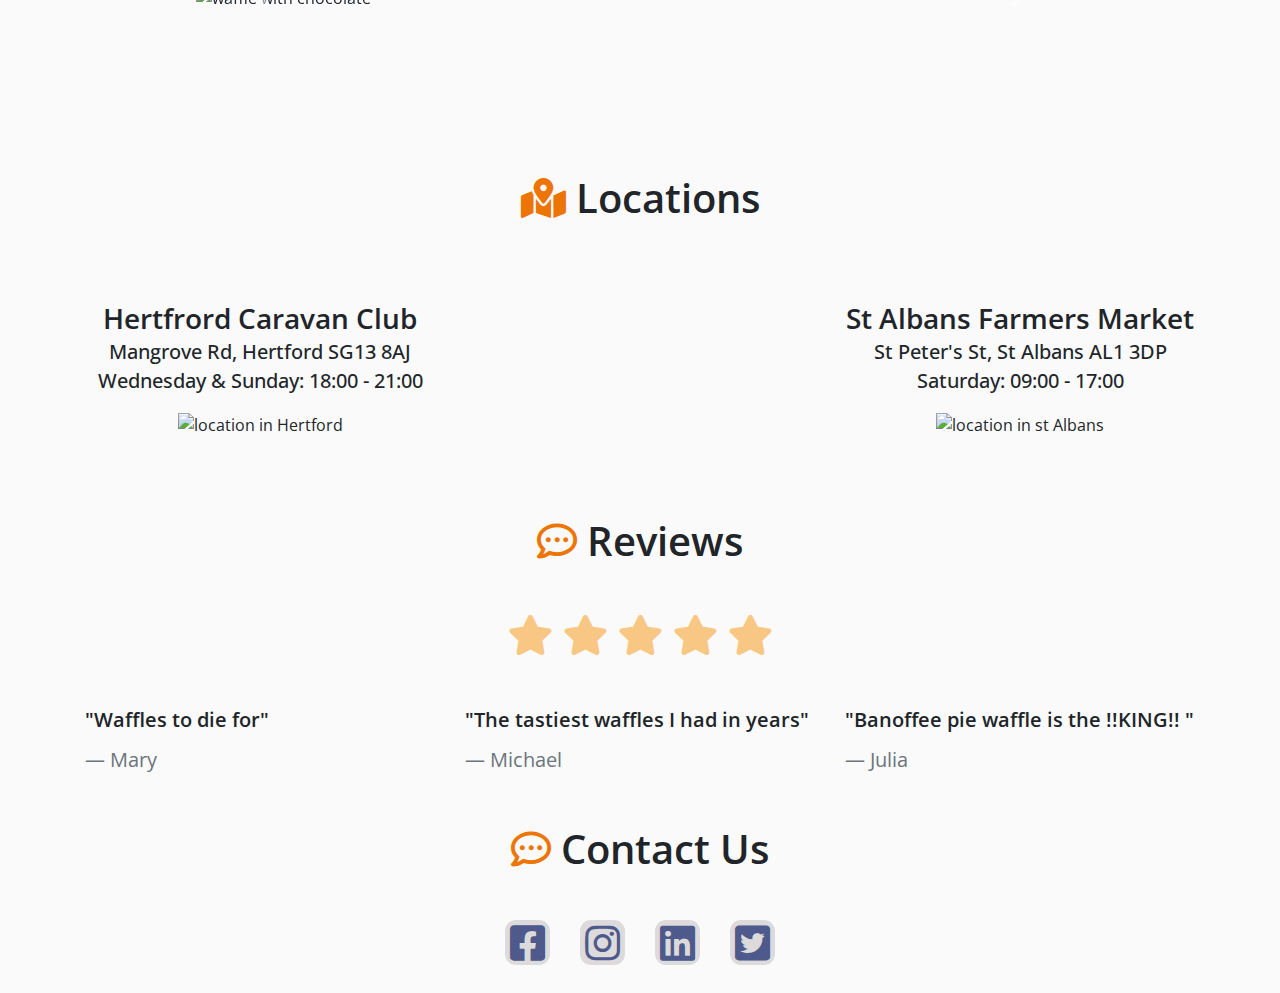
==== commit 8cb5b9aa: "added contact us section" ====
--- a/index.html
+++ b/index.html
@@ -38,7 +38,7 @@
         </div>
         <div class="row">
             <div class="col-12" id="hero-image">
-                <img src="assets/images/hero-waffle.JPG" alt="waffle picture" class="hero-waffle">
+                <img src="assets/images/hero-waffle.jpg" alt="waffle picture" class="hero-waffle">
                 <div class="d-flex flex-wrap justify-content-center welcome">
                     <h1 class="hero-header">Welcome to Waffle Way - </h1>
                     <h2 class="hero-header"> waffles made the right way</h2>
@@ -192,7 +192,11 @@
 <!---->            
         </div>    
     </section>
-
+<!--Contact-->
+    <section class="container">
+        <h2 class="my-header" id="rev-header"><i class="far fa-comment-dots header-icon"></i> Contact us</h2>
+    
+    </section>
 <!--Modal-->
 
     <div class="modal fade my-modal" id="staticBackdrop" data-backdrop="static" data-keyboard="false" tabindex="-1" role="dialog" aria-labelledby="staticBackdropLabel" aria-hidden="true">
@@ -226,7 +230,7 @@
                             </select>
                         </div>
                         <div class="form-group">
-                            <input type="date" name="date" class="form-control" id="date" placeholder="Date of the event" required>
+                            <input type="date" name="date" class="form-control" id="date" required>
                         </div>
                         <div class="form-group">
                             <input type="text" name="location" class="form-control" id="location" placeholder="Location of the event" required>
@@ -245,10 +249,10 @@
         <div class="container footer-container">
             <div class="row justify-content-center social-links">
                 <div class="col-12 social-icons">
-                    <a href="https://www.facebook.com/" target="_blank"><i class="fab fa-facebook-square soc-icon"></i></a>
-                    <a href="https://www.instagram.com/" target="_blank"><i class="fab fa-instagram soc-icon"></i></a>
-                    <a href="https://www.linkedin.com/home" target="_blank"><i class="fab fa-linkedin soc-icon"></i></a>
-                    <a href="https://twitter.com/explore" target="_blank"><i class="fab fa-twitter-square soc-icon"></i></a>
+                    <a href="https://www.facebook.com/" target="_blank" aria-label="find us on facebook" rel="noopener"><i class="fab fa-facebook-square soc-icon"></i></a>
+                    <a href="https://www.instagram.com/" target="_blank" aria-label="find us on instagram" rel="noopener"><i class="fab fa-instagram soc-icon"></i></a>
+                    <a href="https://www.linkedin.com/home" target="_blank" aria-label="find us on linkedin" rel="noopener"><i class="fab fa-linkedin soc-icon"></i></a>
+                    <a href="https://twitter.com/explore" target="_blank" aria-label="find us on twitter" rel="noopener"><i class="fab fa-twitter-square soc-icon"></i></a>
                 </div>
             </div>
         </div>
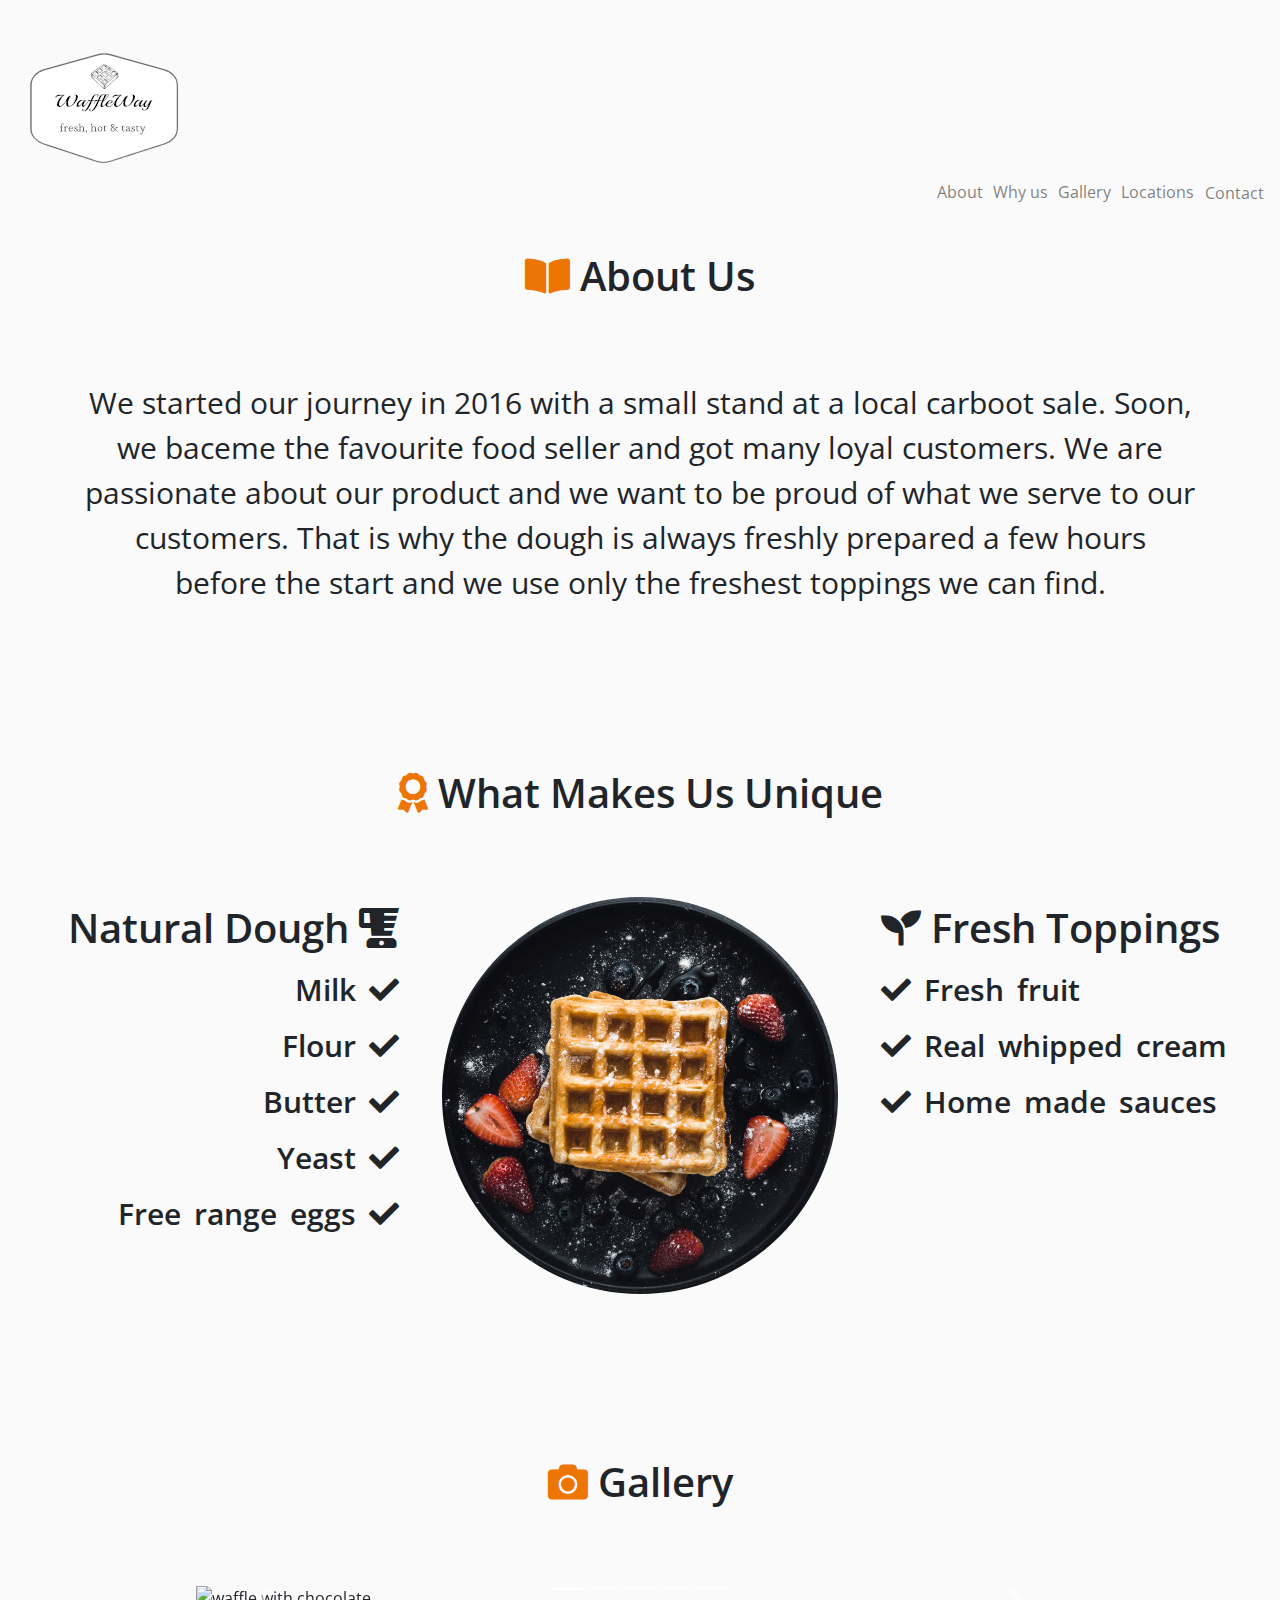
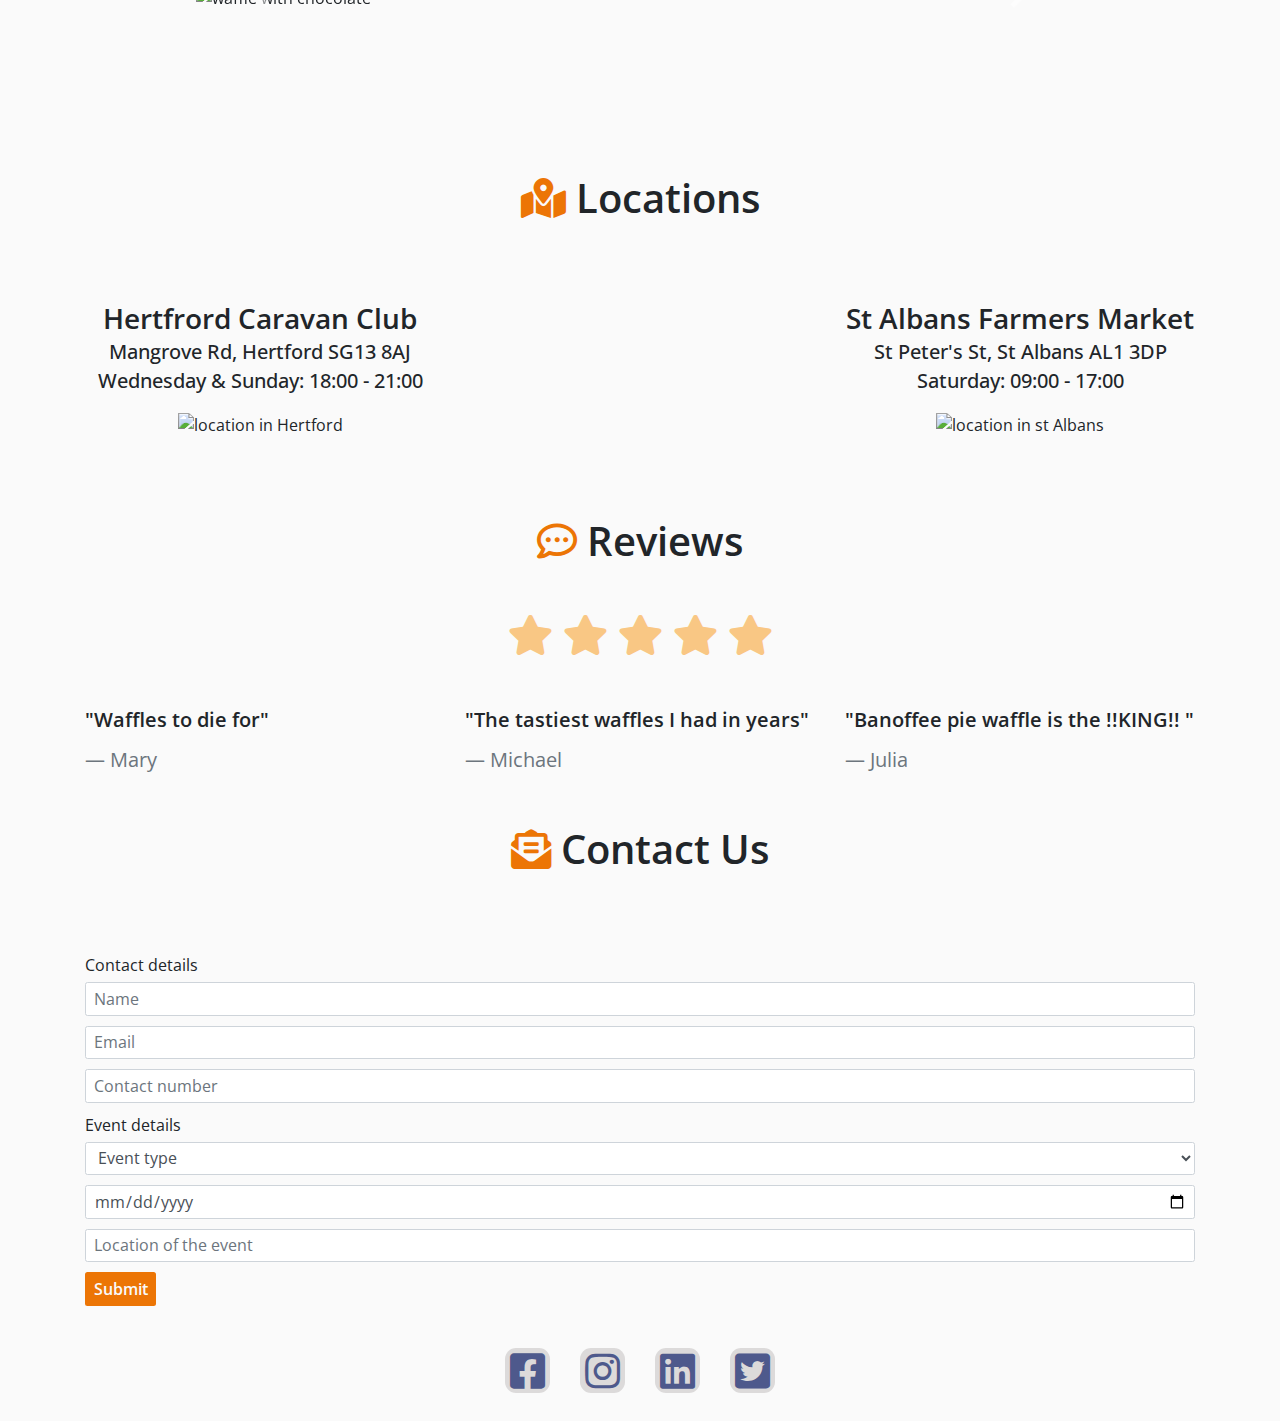
==== commit d7da70c6: "removed close button from contact us form" ====
--- a/index.html
+++ b/index.html
@@ -194,8 +194,35 @@
     </section>
 <!--Contact-->
     <section class="container">
-        <h2 class="my-header" id="rev-header"><i class="far fa-comment-dots header-icon"></i> Contact us</h2>
-    
+        <h2 class="my-header"><i class="fas fa-envelope-open-text header-icon"></i> Contact us</h2>
+        <form method="post">
+            <label for="name">Contact details</label>
+            <div class="form-group">
+                <input type="text" class="form-control" id="name" name="name" aria-describedby="name" placeholder="Name" required>
+            </div>
+            <div class="form-group">
+                <input type="email" name="email" class="form-control" id="email" aria-describedby="email" placeholder="Email" required>
+            </div>
+            <div class="form-group">
+                <input type="tel" name="Contactnumber" class="form-control" id="contactnumber" placeholder="Contact number" required>
+            </div>
+            <div class="form-group">
+                <label for="eventtype">Event details</label>
+                <select class="form-control" id="eventtype" name="eventtype"  required>
+                    <option value="">Event type</option>
+                    <option value="wedding">Wedding</option>
+                    <option value="corporate">Corporate event</option>
+                    <option value="other">Other</option>
+                </select>
+            </div>
+            <div class="form-group">
+                <input type="date" name="date" class="form-control" id="date" required>
+            </div>
+            <div class="form-group">
+                <input type="text" name="location" class="form-control" id="location" placeholder="Location of the event" required>
+            </div>
+            <button type="submit" class="btn my-btn">Submit</button>
+        </form>
     </section>
 <!--Modal-->
 
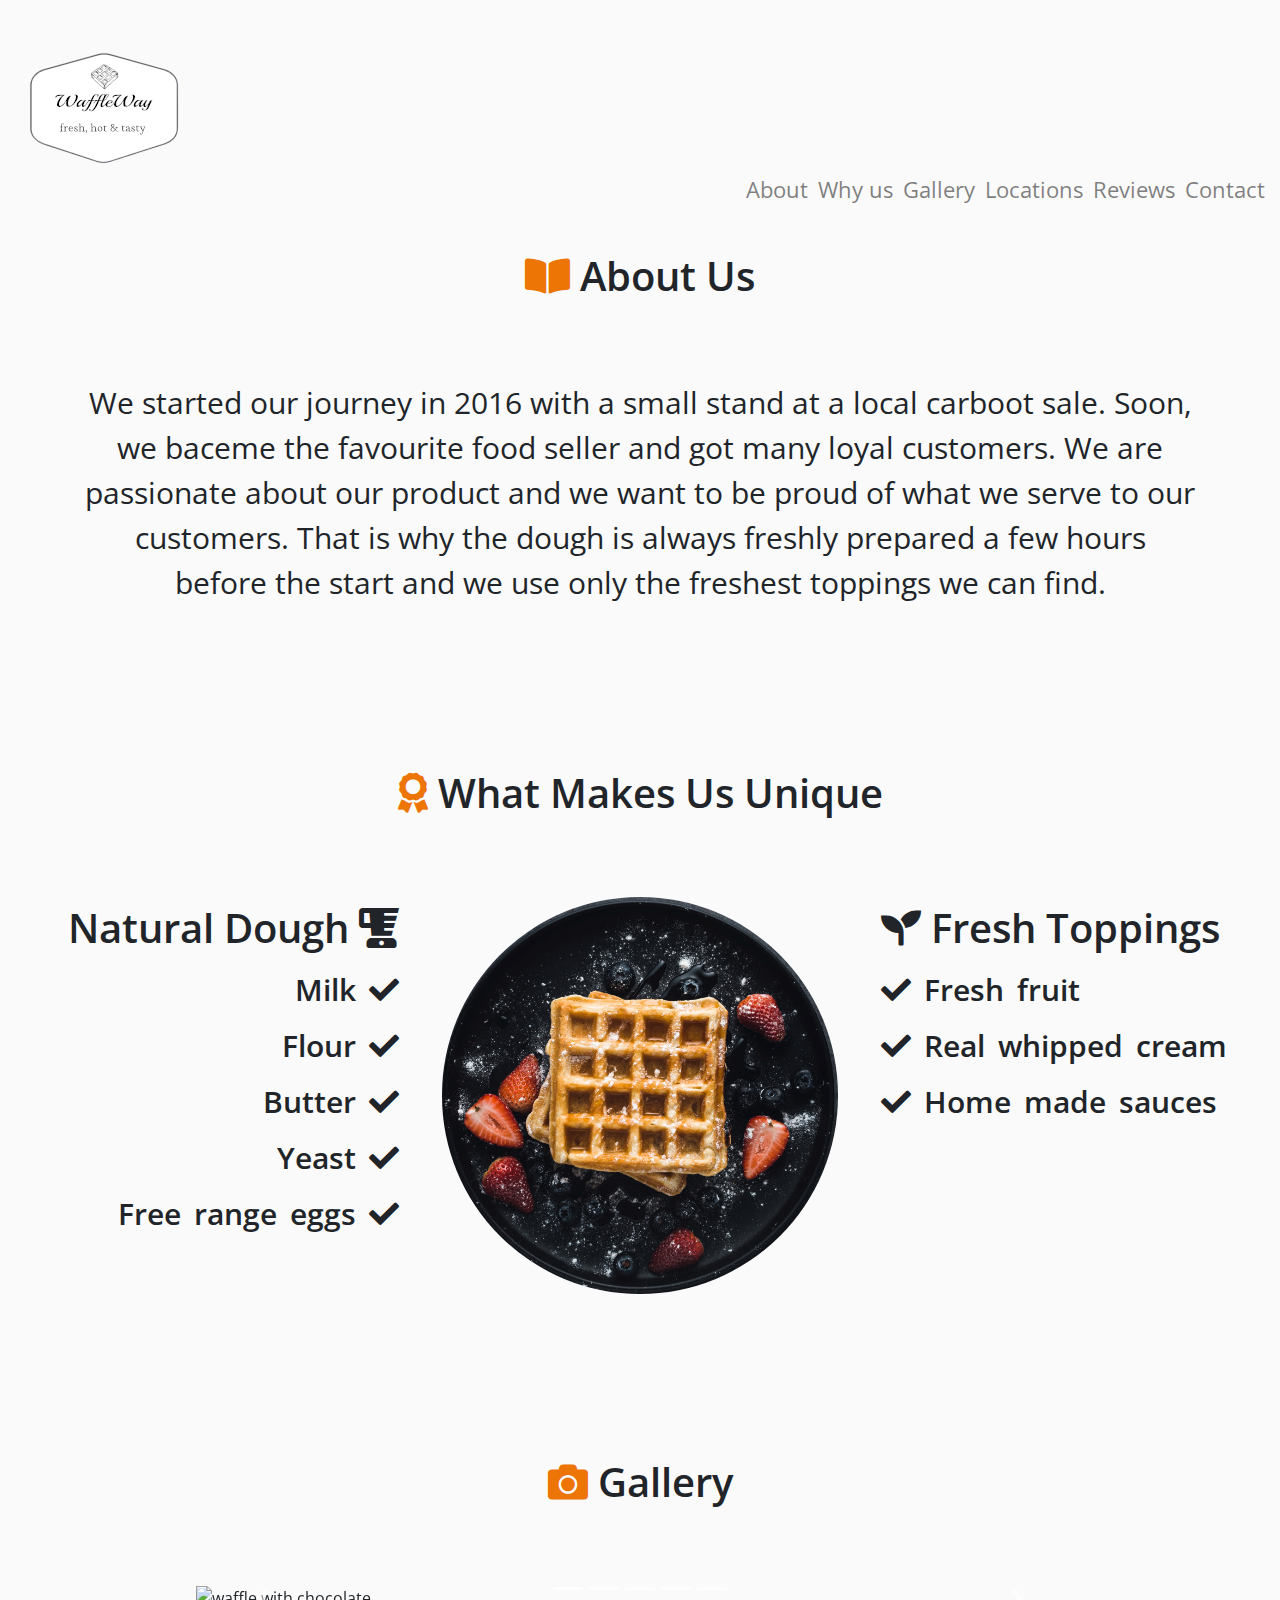
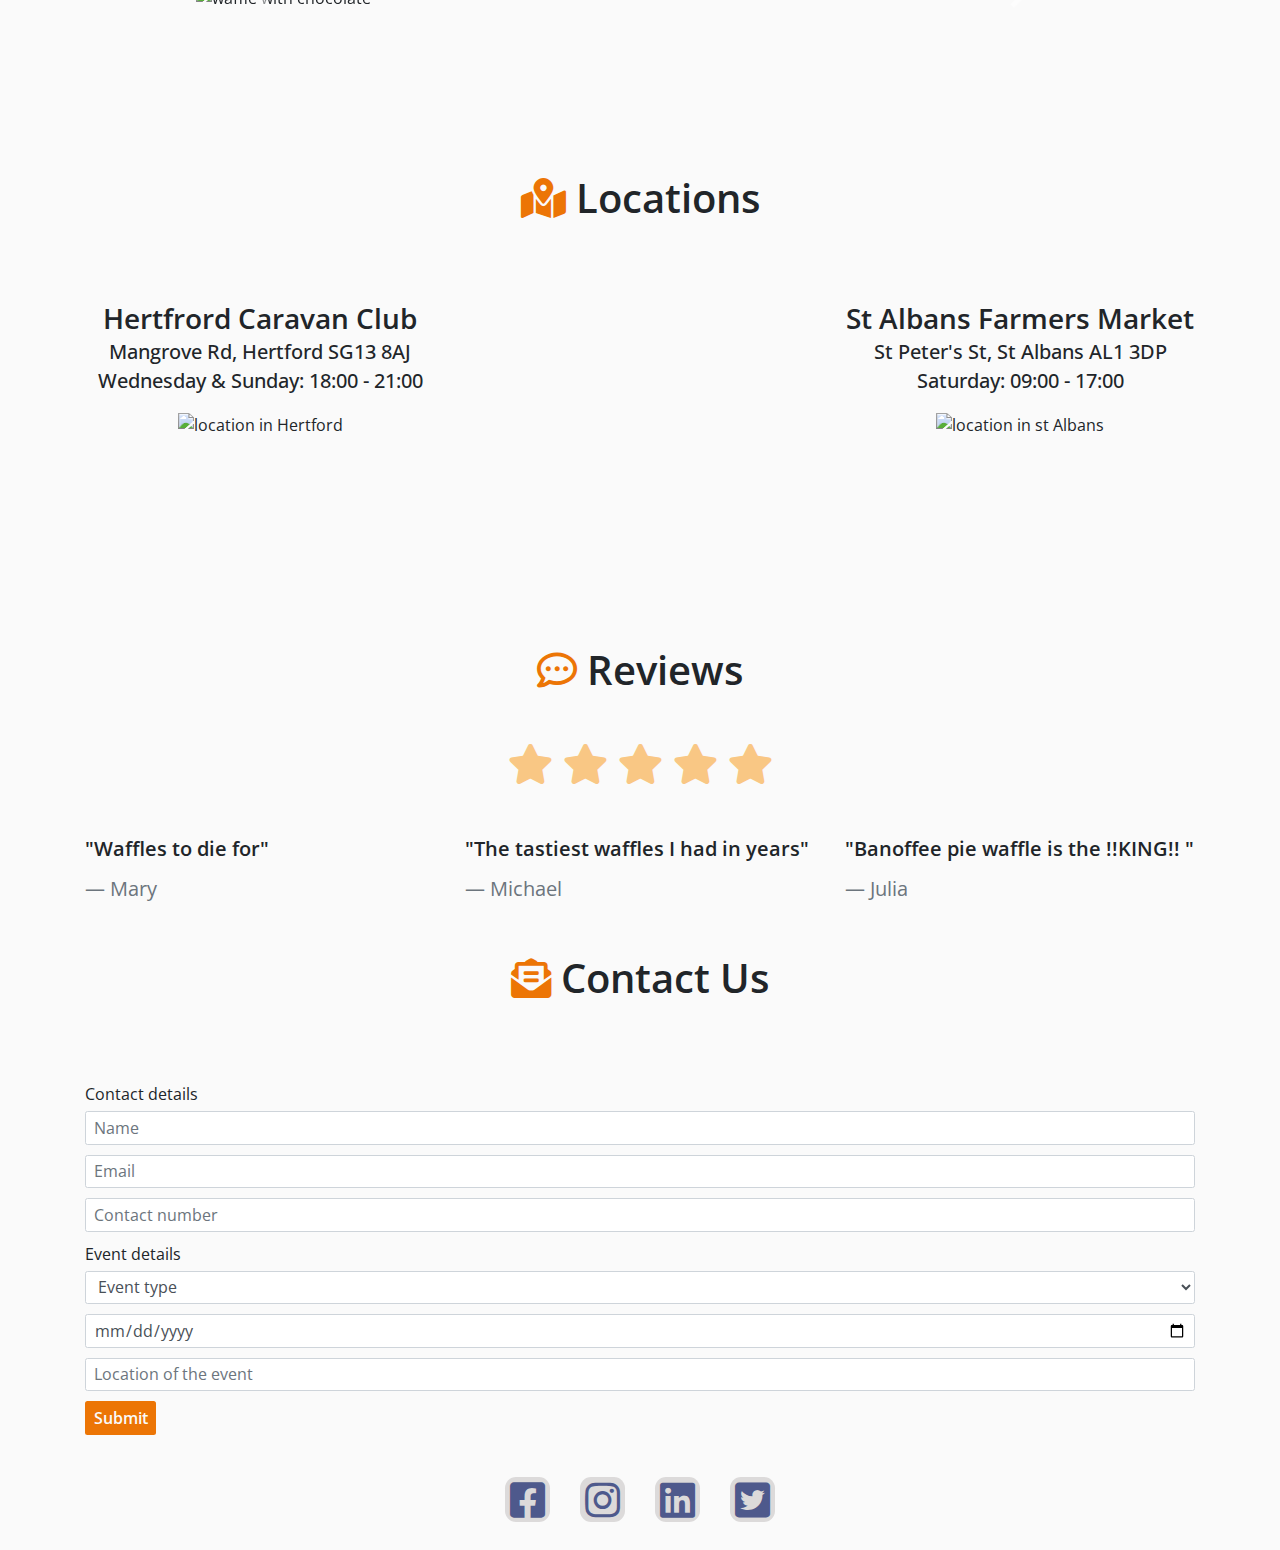
==== commit dd8d60dd: "styled nav-bar links to be larger on small screens" ====
--- a/index.html
+++ b/index.html
@@ -25,12 +25,13 @@
                         <span class="navbar-toggler-icon"></span>
                     </button>
                     <div class="collapse navbar-collapse align-self-end" id="navbarNavAltMarkup">
-                        <div class="navbar-nav ml-auto flex-row justify-content-around">
+                        <div class="navbar-nav ml-auto flex-row justify-content-around flex-wrap">
                             <a class="nav-item nav-link" href="#about">About</a>
                             <a class="nav-item nav-link" href="#why">Why us</a>
                             <a class="nav-item nav-link" href="#gallery">Gallery</a>
                             <a class="nav-item nav-link" href="#locations">Locations</a>
-                            <button type="button" class="btn nav-btn" data-toggle="modal" data-target="#staticBackdrop">Contact</button>
+                            <a class="nav-item nav-link" href="#reviews">Reviews</a>
+                            <a class="nav-item nav-link" href="#" data-toggle="modal" data-target="#staticBackdrop">Contact</a>
                         </div>
                     </div>
                 </nav>
@@ -158,7 +159,7 @@
 
 <!--Reviews-->
 
-    <section class="container reviews-container">
+    <section class="container reviews-container" id="reviews">
         <h2 class="my-header" id="rev-header"><i class="far fa-comment-dots header-icon"></i> Reviews</h2>
         <div class="row">
             <div class="col-12 text-center stars">
@@ -192,23 +193,25 @@
 <!---->            
         </div>    
     </section>
+
 <!--Contact-->
+
     <section class="container">
         <h2 class="my-header"><i class="fas fa-envelope-open-text header-icon"></i> Contact us</h2>
         <form method="post">
-            <label for="name">Contact details</label>
-            <div class="form-group">
-                <input type="text" class="form-control" id="name" name="name" aria-describedby="name" placeholder="Name" required>
-            </div>
-            <div class="form-group">
-                <input type="email" name="email" class="form-control" id="email" aria-describedby="email" placeholder="Email" required>
-            </div>
-            <div class="form-group">
-                <input type="tel" name="Contactnumber" class="form-control" id="contactnumber" placeholder="Contact number" required>
-            </div>
-            <div class="form-group">
-                <label for="eventtype">Event details</label>
-                <select class="form-control" id="eventtype" name="eventtype"  required>
+            <label for="namec">Contact details</label>
+            <div class="form-group">
+                <input type="text" class="form-control" name="name" id="namec" aria-label="name" placeholder="Name" required>
+            </div>
+            <div class="form-group">
+                <input type="email" name="email" class="form-control" aria-label="email" placeholder="Email" required>
+            </div>
+            <div class="form-group">
+                <input type="tel" name="Contactnumber" class="form-control" aria-label="contact number"  placeholder="Contact number" required>
+            </div>
+            <div class="form-group">
+                <label for="eventtypec">Event details</label>
+                <select class="form-control" id="eventtypec" name="eventtype"  required>
                     <option value="">Event type</option>
                     <option value="wedding">Wedding</option>
                     <option value="corporate">Corporate event</option>
@@ -216,14 +219,15 @@
                 </select>
             </div>
             <div class="form-group">
-                <input type="date" name="date" class="form-control" id="date" required>
-            </div>
-            <div class="form-group">
-                <input type="text" name="location" class="form-control" id="location" placeholder="Location of the event" required>
+                <input type="date" name="date" class="form-control" required>
+            </div>
+            <div class="form-group">
+                <input type="text" name="location" class="form-control" placeholder="Location of the event" required>
             </div>
             <button type="submit" class="btn my-btn">Submit</button>
         </form>
     </section>
+
 <!--Modal-->
 
     <div class="modal fade my-modal" id="staticBackdrop" data-backdrop="static" data-keyboard="false" tabindex="-1" role="dialog" aria-labelledby="staticBackdropLabel" aria-hidden="true">
@@ -239,13 +243,13 @@
                     <form method="post">
                         <label for="name">Contact details</label>
                         <div class="form-group">
-                            <input type="text" class="form-control" id="name" name="name" aria-describedby="name" placeholder="Name" required>
-                        </div>
-                        <div class="form-group">
-                            <input type="email" name="email" class="form-control" id="email" aria-describedby="email" placeholder="Email" required>
-                        </div>
-                        <div class="form-group">
-                            <input type="tel" name="Contactnumber" class="form-control" id="contactnumber" placeholder="Contact number" required>
+                            <input type="text" class="form-control" id="name" name="name" aria-label="name" placeholder="Name" required>
+                        </div>
+                        <div class="form-group">
+                            <input type="email" name="email" class="form-control" aria-label="email" placeholder="Email" required>
+                        </div>
+                        <div class="form-group">
+                            <input type="tel" name="Contactnumber" class="form-control" aria-label="contact number" placeholder="Contact number" required>
                         </div>
                         <div class="form-group">
                             <label for="eventtype">Event details</label>
--- a/assets/css/style.css
+++ b/assets/css/style.css
@@ -1,5 +1,4 @@
-@import url('https://fonts.googleapis.com/css2?family=Open+Sans:wght@300;400;600;700;800&display=swap');
-@import url('https://fonts.googleapis.com/css2?family=Dancing+Script&display=swap');
+@import url('https://fonts.googleapis.com/css2?family=Dancing+Script&family=Open+Sans:wght@400;600&display=swap');
 
 html {
     font-size: 62.5%;
@@ -13,8 +12,8 @@
 
 .my-header {
     text-align: center;
-    margin-top: 40px;
-    margin-bottom: 80px;
+    margin-top: 4rem;
+    margin-bottom: 8rem;
     text-transform: capitalize;
     font-weight: 600;
     font-size: 4rem;
@@ -43,13 +42,13 @@
     position: relative;
     padding-right: 0;
     padding-left: 0;
-    padding-top: 97px;
+    padding-top: 9.7rem;
 }
 
 .welcome {
     position: absolute;
     width: 100%;
-    bottom: 10px;
+    bottom: 1rem;
     background-color: rgba(0,0,0,.3);
 }
 
@@ -62,6 +61,10 @@
     text-align: center;
 }
 
+.navbar-nav{
+    font-size: 2.2rem;
+}
+
 .navbar-light {
     background-color: #fafafa;
 }
@@ -78,8 +81,8 @@
 /* About */
 
 #about {
-    padding-top: 89px;
-    margin-bottom: 35px;
+    padding-top: 8.9rem;
+    margin-bottom: 3.5rem;
 }
 
 .about-p {
@@ -91,8 +94,8 @@
 
 
 .why-container {
-    padding-top: 89px;
-    margin-bottom: 35px;
+    padding-top: 8.9rem;
+    margin-bottom: 3.5rem;
 }
 
 .about-img {
@@ -103,7 +106,7 @@
     background-repeat: no-repeat;
 }
 
-.why-list li {
+.list-group-item {
     background-color: #fafafa;
     border: none;
 }
@@ -127,7 +130,7 @@
     text-align: center;
 }
 
-.why-list li h4:hover {
+.list-item:hover {
     color:#ec7505;
     cursor: default;
 }
@@ -136,8 +139,8 @@
 /* Gallery */
 
 .gallery-container {
-    padding-top: 89px;
-    margin-bottom: 35px;
+    padding-top: 8.9rem;
+    margin-bottom: 3.5rem;
 }
 
 .carousel {
@@ -150,15 +153,15 @@
 
 
 .locations-container {
-    padding-top: 89px;
-    margin-bottom: 50px;
+    padding-top: 8.9rem;
+    margin-bottom: 5rem;
 }
 
 .img-locations {
     max-width: 100%;
-    max-height: 200px;
+    max-height: 20rem;
     border-radius: 17%;
-    padding-top: 15px;
+    padding-top: 1.5rem;
 }
 
 .loc-name {
@@ -176,14 +179,19 @@
 
 .location-div {
     text-align: center;
-    padding-bottom: 30px;
+    padding-bottom: 3rem;
 }
 
 
 /* Reviews */
 
+#reviews {
+    padding-top: 8.9rem;
+    margin-bottom: 3.5rem;
+}
+
 #rev-header {
-    margin-bottom: 40px;
+    margin-bottom: 4rem;
 }
 
 .blockquote-footer {
@@ -198,14 +206,14 @@
 .stars {
     font-size: 4rem;
     color: #f9c784;
-    margin-bottom: 40px; 
+    margin-bottom: 4rem; 
 }
 
 
 /* Footer */
 
 .footer-container {
-    margin-top: 35px;
+    margin-top: 3.5rem;
     margin-bottom: 20px;
 }
 
@@ -220,8 +228,8 @@
 
 /* taken from whiskey landing page module at CI*/
 .soc-icon {
-    width: 45px;
-    height: 45px;
+    width: 4.5rem;
+    height: 4.5rem;
     border-radius: 25%;
     color: #4e598c;
     background: rgba(189, 186, 186, 0.5);
@@ -254,7 +262,7 @@
 }
 
 .nav-btn {
-    padding: 8px;
+    padding: 0.8rem;
     border: 0;
     color: rgba(0,0,0,.5);
     font-size: 1.6rem;
@@ -300,7 +308,7 @@
 
 @media(max-width: 767px) {
     .nav-btn {
-        padding: 8px 0;
+        padding: 0.8rem 0;
     }
 }
 
@@ -313,4 +321,10 @@
         font-size: 6rem;
         font-weight: 400;
     }
+}
+
+@media(min-width:1440px) {
+    .nav-item {
+        font-size: 2.5rem;
+    }
 }